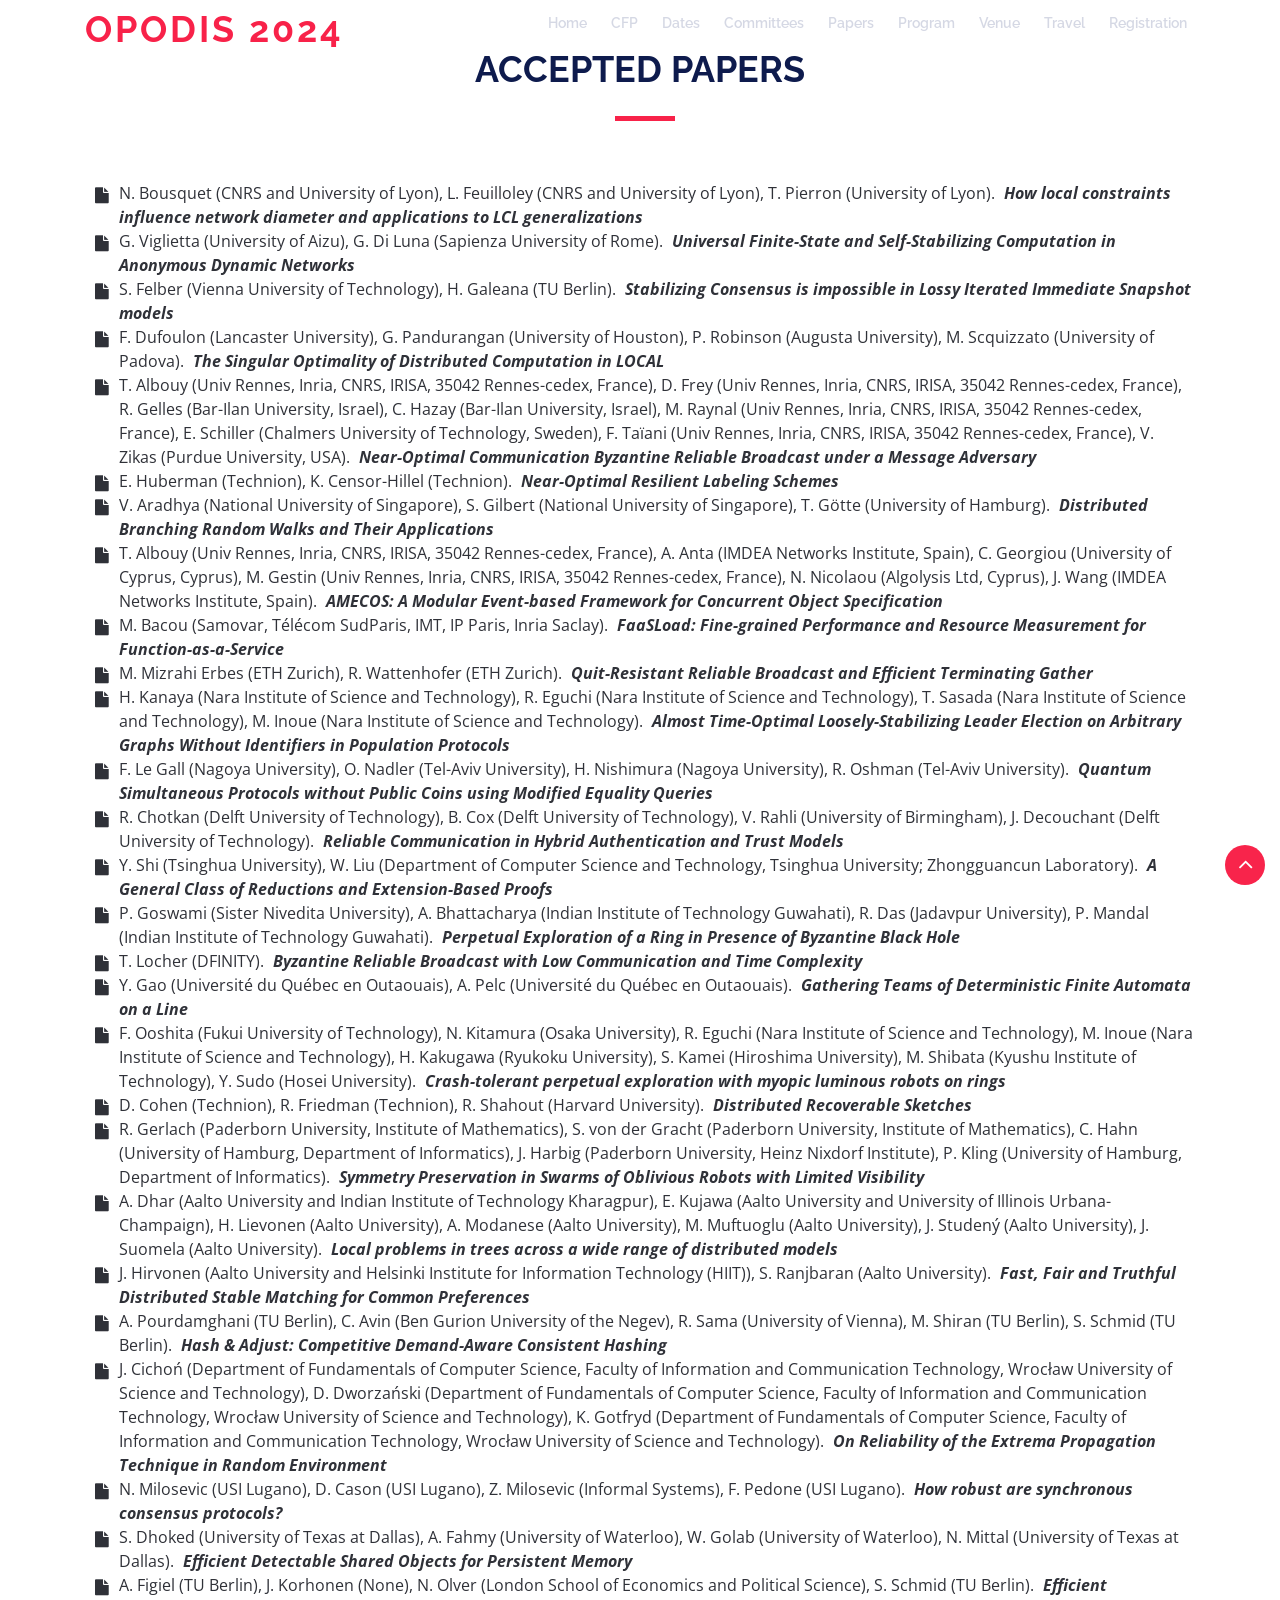
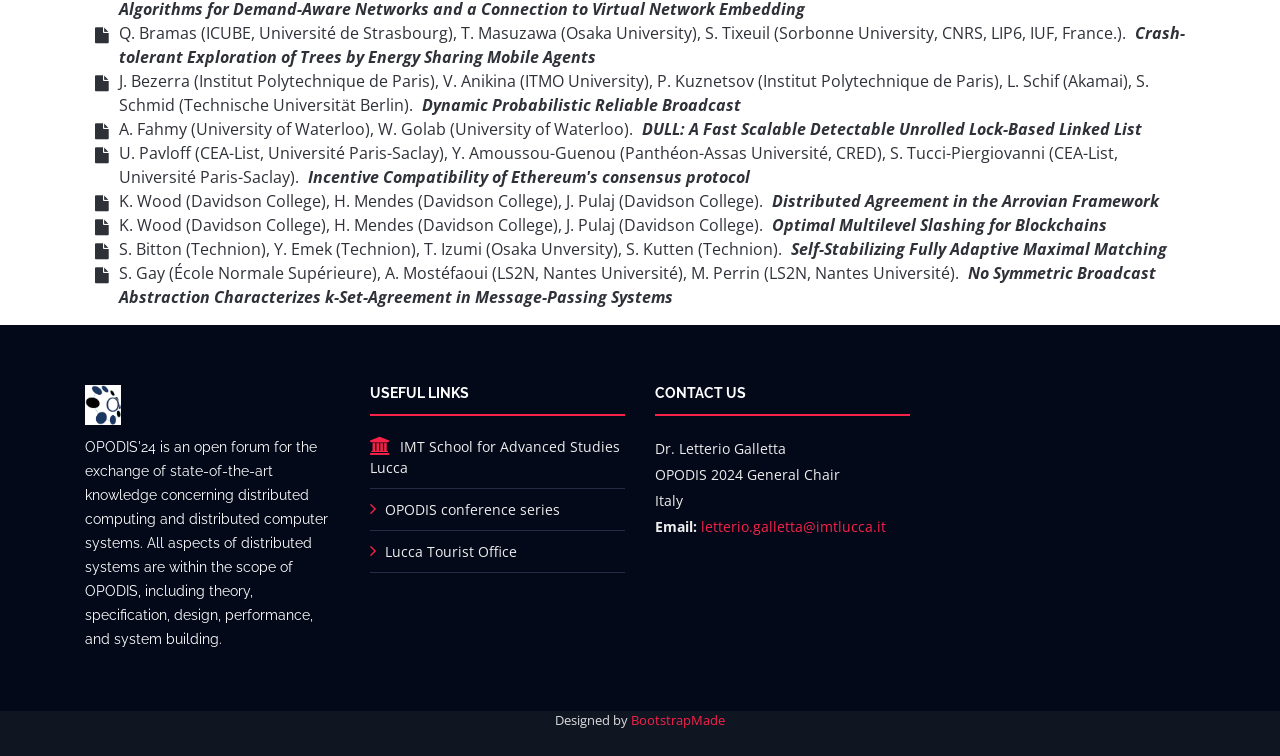
==== accepted-papers.html @ 90835ff7 "small fixes" ====
<!DOCTYPE html>
<html lang="en">

<head>
  <meta charset="utf-8">
  <title>OPODIS 24 - The 28th International Conference on Principles of Distributed Systems</title>
  <meta content="width=device-width, initial-scale=1.0" name="viewport">
  <meta content="" name="keywords">
  <meta content="" name="description">

  <!-- Favicons -->
  <link href="img/favicon.png" rel="icon">
  <link href="img/apple-touch-icon.png" rel="apple-touch-icon">

  <!-- Google Fonts -->
  <link href="https://fonts.googleapis.com/css?family=Open+Sans:300,300i,400,400i,700,700i|Raleway:300,400,500,700,800" rel="stylesheet">

  <!-- Bootstrap CSS File -->
  <link href="lib/bootstrap/css/bootstrap.min.css" rel="stylesheet">

  <!-- Libraries CSS Files -->
  <link href="lib/font-awesome/css/font-awesome.min.css" rel="stylesheet">
  <link href="lib/animate/animate.min.css" rel="stylesheet">
  <link href="lib/venobox/venobox.css" rel="stylesheet">
  <link href="lib/owlcarousel/assets/owl.carousel.min.css" rel="stylesheet">

  <!-- Main Stylesheet File -->
  <link href="css/style.css" rel="stylesheet">

  <!-- =======================================================
    Theme Name: TheEvent
    Theme URL: https://bootstrapmade.com/theevent-conference-event-bootstrap-template/
    Author: BootstrapMade.com
    License: https://bootstrapmade.com/license/
  ======================================================= -->
</head>

<body>


  <!--==========================
    Header
  ============================-->
  <header id="header">
    <div class="container">

      <div id="logo" class="pull-left">
        <!-- Uncomment below if you prefer to use a text logo -->
        <h1><a href="index.html"><span>OPODIS 2024</span></a></h1>
        <!--a href="#intro" class="scrollto"><img src="img/logo-opodis.png" alt="" title=""></a-->
      </div>

      <nav id="nav-menu-container">
        <ul class="nav-menu">
          <li><a href="index.html#intro">Home</a></li>
           <!--li><a href="index.html#about">About</a></li
          <li><a href="index.html#speakers">Keynotes</a></li>-->
          <li><a href="cfp.html">CFP</a></li>
          <li><a href="cfp.html#dates">Dates</a></li>
          <li><a href="index.html#committees">Committees</a></li>
          <li><a href="accepted-papers.html">Papers</a></li>
          <li><a href="index.html#schedule">Program</a></li>
          <li><a href="index.html#venue">Venue</a></li> 
          <li><a href="index.html#travel">Travel</a></li>
          <!-- <li><a href="index.html#hotels">Hotels</a></li> -->
          <li><a href="index.html#subscribe">Registration</a></li>
          <!--<li><a href="index.html#supporters">Sponsors</a></li>
          <li><a href="index.html#contact">Contact</a></li-->
        </ul>
      </nav><!-- #nav-menu-container -->
    </div>
  </header><!-- #header -->
  <br/>
  
  <!-- <main id="main" class="main-page"> -->

    <!--==========================
      Speaker Details Section
    ============================-->
    <!--==========================
      Accepted Papers Section (in to_reuse)
    ============================-->
    <section id="accepted">
      <div class="container">
        <div class="section-header">
          <br>
          <h2>Accepted Papers</h2>
  	  <!-- <p>All papers are <a href="https://www.dagstuhl.de/dagpub/opodis19/">openly accessible</a>.</p> -->
        </div>
	
        <ul class="fa-ul">
          <li><span class="fa-li"><i class="fa fa-file"></i></span>N. Bousquet (CNRS and University of Lyon), L. Feuilloley (CNRS and University of Lyon), T. Pierron (University of Lyon).
          <span class="title"><strong>How local constraints influence network diameter and applications to LCL generalizations</strong></span></li>
          <li><span class="fa-li"><i class="fa fa-file"></i></span>G. Viglietta (University of Aizu), G. Di Luna (Sapienza University of Rome).
          <span class="title"><strong>Universal Finite-State and Self-Stabilizing Computation in Anonymous Dynamic Networks</strong></span></li>
          <li><span class="fa-li"><i class="fa fa-file"></i></span>S. Felber (Vienna University of Technology), H. Galeana (TU Berlin).
          <span class="title"><strong>Stabilizing Consensus is impossible in Lossy Iterated Immediate Snapshot models</strong></span></li>
          <li><span class="fa-li"><i class="fa fa-file"></i></span>F. Dufoulon (Lancaster University), G. Pandurangan (University of Houston), P. Robinson (Augusta University), M. Scquizzato (University of Padova).
          <span class="title"><strong>The Singular Optimality of Distributed Computation in LOCAL</strong></span></li>
          <li><span class="fa-li"><i class="fa fa-file"></i></span>T. Albouy (Univ Rennes, Inria, CNRS, IRISA, 35042 Rennes-cedex, France), D. Frey (Univ Rennes, Inria, CNRS, IRISA, 35042 Rennes-cedex, France), R. Gelles (Bar-Ilan University, Israel), C. Hazay (Bar-Ilan University, Israel), M. Raynal (Univ Rennes, Inria, CNRS, IRISA, 35042 Rennes-cedex, France), E. Schiller (Chalmers University of Technology, Sweden), F. Taïani (Univ Rennes, Inria, CNRS, IRISA, 35042 Rennes-cedex, France), V. Zikas (Purdue University, USA).
          <span class="title"><strong>Near-Optimal Communication Byzantine Reliable Broadcast under a Message Adversary</strong></span></li>
          <li><span class="fa-li"><i class="fa fa-file"></i></span>E. Huberman (Technion), K. Censor-Hillel (Technion).
          <span class="title"><strong>Near-Optimal Resilient Labeling Schemes</strong></span></li>
          <li><span class="fa-li"><i class="fa fa-file"></i></span>V. Aradhya (National University of Singapore), S. Gilbert (National University of Singapore), T. Götte (University of Hamburg).
          <span class="title"><strong>Distributed Branching Random Walks and Their Applications</strong></span></li>
          <li><span class="fa-li"><i class="fa fa-file"></i></span>T. Albouy (Univ Rennes, Inria, CNRS, IRISA, 35042 Rennes-cedex, France), A. Anta (IMDEA Networks Institute, Spain), C. Georgiou (University of Cyprus, Cyprus), M. Gestin (Univ Rennes, Inria, CNRS, IRISA, 35042 Rennes-cedex, France), N. Nicolaou (Algolysis Ltd, Cyprus), J. Wang (IMDEA Networks Institute, Spain).
          <span class="title"><strong>AMECOS: A Modular Event-based Framework for Concurrent Object Specification</strong></span></li>
          <li><span class="fa-li"><i class="fa fa-file"></i></span>M. Bacou (Samovar, Télécom SudParis, IMT, IP Paris, Inria Saclay).
          <span class="title"><strong>FaaSLoad: Fine-grained Performance and Resource Measurement for Function-as-a-Service</strong></span></li>
          <li><span class="fa-li"><i class="fa fa-file"></i></span>M. Mizrahi Erbes (ETH Zurich), R. Wattenhofer (ETH Zurich).
          <span class="title"><strong>Quit-Resistant Reliable Broadcast and Efficient Terminating Gather</strong></span></li>
          <li><span class="fa-li"><i class="fa fa-file"></i></span>H. Kanaya (Nara Institute of Science and Technology), R. Eguchi (Nara Institute of Science and Technology), T. Sasada (Nara Institute of Science and Technology), M. Inoue (Nara Institute of Science and Technology).
          <span class="title"><strong>Almost Time-Optimal Loosely-Stabilizing Leader Election on Arbitrary Graphs Without Identifiers in Population Protocols</strong></span></li>
          <li><span class="fa-li"><i class="fa fa-file"></i></span>F. Le Gall (Nagoya University), O. Nadler (Tel-Aviv University), H. Nishimura (Nagoya University), R. Oshman (Tel-Aviv University).
          <span class="title"><strong>Quantum Simultaneous Protocols without Public Coins using Modified Equality Queries</strong></span></li>
          <li><span class="fa-li"><i class="fa fa-file"></i></span>R. Chotkan (Delft University of Technology), B. Cox (Delft University of Technology), V. Rahli (University of Birmingham), J. Decouchant (Delft University of Technology).
          <span class="title"><strong>Reliable Communication in Hybrid Authentication and Trust Models</strong></span></li>
          <li><span class="fa-li"><i class="fa fa-file"></i></span>Y. Shi (Tsinghua University), W. Liu (Department of Computer Science and Technology, Tsinghua University; Zhongguancun Laboratory).
          <span class="title"><strong>A General Class of Reductions and Extension-Based Proofs</strong></span></li>
          <li><span class="fa-li"><i class="fa fa-file"></i></span>P. Goswami (Sister Nivedita University), A. Bhattacharya (Indian Institute of Technology Guwahati), R. Das (Jadavpur University), P. Mandal (Indian Institute of Technology Guwahati).
          <span class="title"><strong>Perpetual Exploration of a Ring in Presence of Byzantine Black Hole</strong></span></li>
          <li><span class="fa-li"><i class="fa fa-file"></i></span>T. Locher (DFINITY).
          <span class="title"><strong>Byzantine Reliable Broadcast with Low Communication and Time Complexity</strong></span></li>
          <li><span class="fa-li"><i class="fa fa-file"></i></span>Y. Gao (Université du Québec en Outaouais), A. Pelc (Université du Québec en Outaouais).
          <span class="title"><strong>Gathering Teams of Deterministic Finite Automata on a Line</strong></span></li>
          <li><span class="fa-li"><i class="fa fa-file"></i></span>F. Ooshita (Fukui University of Technology), N. Kitamura (Osaka University), R. Eguchi (Nara Institute of Science and Technology), M. Inoue (Nara Institute of Science and Technology), H. Kakugawa (Ryukoku University), S. Kamei (Hiroshima University), M. Shibata (Kyushu Institute of Technology), Y. Sudo (Hosei University).
          <span class="title"><strong>Crash-tolerant perpetual exploration with myopic luminous robots on rings</strong></span></li>
          <li><span class="fa-li"><i class="fa fa-file"></i></span>D. Cohen (Technion), R. Friedman (Technion), R. Shahout (Harvard University).
          <span class="title"><strong>Distributed Recoverable Sketches</strong></span></li>
          <li><span class="fa-li"><i class="fa fa-file"></i></span>R. Gerlach (Paderborn University, Institute of Mathematics), S. von der Gracht (Paderborn University, Institute of Mathematics), C. Hahn (University of Hamburg, Department of Informatics), J. Harbig (Paderborn University, Heinz Nixdorf Institute), P. Kling (University of Hamburg, Department of Informatics).
          <span class="title"><strong>Symmetry Preservation in Swarms of Oblivious Robots with Limited Visibility</strong></span></li>
          <li><span class="fa-li"><i class="fa fa-file"></i></span>A. Dhar (Aalto University and Indian Institute of Technology Kharagpur), E. Kujawa (Aalto University and University of Illinois Urbana-Champaign), H. Lievonen (Aalto University), A. Modanese (Aalto University), M. Muftuoglu (Aalto University), J. Studený (Aalto University), J. Suomela (Aalto University).
          <span class="title"><strong>Local problems in trees across a wide range of distributed models</strong></span></li>
          <li><span class="fa-li"><i class="fa fa-file"></i></span>J. Hirvonen (Aalto University and Helsinki Institute for Information Technology (HIIT)), S. Ranjbaran (Aalto University).
          <span class="title"><strong>Fast, Fair and Truthful Distributed Stable Matching for Common Preferences</strong></span></li>
          <li><span class="fa-li"><i class="fa fa-file"></i></span>A. Pourdamghani (TU Berlin), C. Avin (Ben Gurion University of the Negev), R. Sama (University of Vienna), M. Shiran (TU Berlin), S. Schmid (TU Berlin).
          <span class="title"><strong>Hash & Adjust: Competitive Demand-Aware Consistent Hashing</strong></span></li>
          <li><span class="fa-li"><i class="fa fa-file"></i></span>J. Cichoń (Department of Fundamentals of Computer Science, Faculty of Information and Communication Technology, Wrocław University of Science and Technology), D. Dworzański (Department of Fundamentals of Computer Science, Faculty of Information and Communication Technology, Wrocław University of Science and Technology), K. Gotfryd (Department of Fundamentals of Computer Science, Faculty of Information and Communication Technology, Wrocław University of Science and Technology).
          <span class="title"><strong>On Reliability of the Extrema Propagation Technique in Random Environment</strong></span></li>
          <li><span class="fa-li"><i class="fa fa-file"></i></span>N. Milosevic (USI Lugano), D. Cason (USI Lugano), Z. Milosevic (Informal Systems), F. Pedone (USI Lugano).
          <span class="title"><strong>How robust are synchronous consensus protocols?</strong></span></li>
          <li><span class="fa-li"><i class="fa fa-file"></i></span>S. Dhoked (University of Texas at Dallas), A. Fahmy (University of Waterloo), W. Golab (University of Waterloo), N. Mittal (University of Texas at Dallas).
          <span class="title"><strong>Efficient Detectable Shared Objects for Persistent Memory</strong></span></li>
          <li><span class="fa-li"><i class="fa fa-file"></i></span>A. Figiel (TU Berlin), J. Korhonen (None), N. Olver (London School of Economics and Political Science), S. Schmid (TU Berlin).
          <span class="title"><strong>Efficient Algorithms for Demand-Aware Networks and a Connection to Virtual Network Embedding</strong></span></li>
          <li><span class="fa-li"><i class="fa fa-file"></i></span>Q. Bramas (ICUBE, Université de Strasbourg), T. Masuzawa (Osaka University), S. Tixeuil (Sorbonne University, CNRS, LIP6, IUF, France.).
          <span class="title"><strong>Crash-tolerant Exploration of Trees by Energy Sharing Mobile Agents</strong></span></li>
          <li><span class="fa-li"><i class="fa fa-file"></i></span>J. Bezerra (Institut Polytechnique de Paris), V. Anikina (ITMO University), P. Kuznetsov (Institut Polytechnique de Paris), L. Schif (Akamai), S. Schmid (Technische Universität Berlin).
          <span class="title"><strong>Dynamic Probabilistic Reliable Broadcast</strong></span></li>
          <li><span class="fa-li"><i class="fa fa-file"></i></span>A. Fahmy (University of Waterloo), W. Golab (University of Waterloo).
          <span class="title"><strong>DULL: A Fast Scalable Detectable Unrolled Lock-Based Linked List</strong></span></li>
          <li><span class="fa-li"><i class="fa fa-file"></i></span>U. Pavloff (CEA-List, Université Paris-Saclay), Y. Amoussou-Guenou (Panthéon-Assas Université, CRED), S. Tucci-Piergiovanni (CEA-List, Université Paris-Saclay).
          <span class="title"><strong>Incentive Compatibility of Ethereum's consensus protocol</strong></span></li>
          <li><span class="fa-li"><i class="fa fa-file"></i></span>K. Wood (Davidson College), H. Mendes (Davidson College), J. Pulaj (Davidson College).
          <span class="title"><strong>Distributed Agreement in the Arrovian Framework</strong></span></li>
          <li><span class="fa-li"><i class="fa fa-file"></i></span>K. Wood (Davidson College), H. Mendes (Davidson College), J. Pulaj (Davidson College).
          <span class="title"><strong>Optimal Multilevel Slashing for Blockchains</strong></span></li>
          <li><span class="fa-li"><i class="fa fa-file"></i></span>S. Bitton (Technion), Y. Emek (Technion), T. Izumi (Osaka Unversity), S. Kutten (Technion).
          <span class="title"><strong>Self-Stabilizing Fully Adaptive Maximal Matching</strong></span></li>
          <li><span class="fa-li"><i class="fa fa-file"></i></span>S. Gay (École Normale Supérieure), A. Mostéfaoui (LS2N, Nantes Université), M. Perrin (LS2N, Nantes Université).
          <span class="title"><strong>No Symmetric Broadcast Abstraction Characterizes k-Set-Agreement in Message-Passing Systems</strong></span></li>
        </ul>
      </div>
    </section>

  </main>


  <!--==========================
    Footer
  ============================-->
  <footer id="footer">
    <div class="footer-top">
      <div class="container">
        <div class="row">

          <div class="col-lg-3 col-md-6 footer-info">
            <img src="img/logo-opodis.png" alt="OPODIS'24">
            <p>OPODIS'24 is an open forum for the exchange of state-of-the-art knowledge concerning distributed computing and distributed computer systems. All aspects of distributed systems are within the scope of OPODIS, including theory, specification, design, performance, and system building.</p>
          </div>

          <!--div class="col-lg-3 col-md-6 footer-links">
            <h4>Useful Links</h4>
            <ul>
              <li><i class="fa fa-angle-right"></i> <a href="#">Home</a></li>
              <li><i class="fa fa-angle-right"></i> <a href="#">About us</a></li>
              <li><i class="fa fa-angle-right"></i> <a href="#">Services</a></li>
              <li><i class="fa fa-angle-right"></i> <a href="#">Terms of service</a></li>
              <li><i class="fa fa-angle-right"></i> <a href="#">Privacy policy</a></li>
            </ul>
          </div-->

          <div class="col-lg-3 col-md-6 footer-links">
            <h4>Useful Links</h4>
            <ul>
              <li><i class="fa fa-university"></i> <a href="https://www.imtlucca.it/en">IMT School for Advanced Studies Lucca</a></li>
              <li><i class="fa fa-angle-right"></i> <a href="https://www.opodis.net">OPODIS conference series</a></li>
              <li><i class="fa fa-angle-right"></i> <a href="https://www.turismo.lucca.it/en">Lucca Tourist Office</a></li>
              <!--li><i class="fa fa-angle-right"></i> <a href="#">Terms of service</a></li-->
              <!--li><i class="fa fa-angle-right"></i> <a href="#">Privacy policy</a></li-->
            </ul>
          </div>

          <div class="col-lg-3 col-md-6 footer-contact">
            <h4>Contact Us</h4>
            <p>
              Dr. Letterio Galletta<br>
              OPODIS 2024 General Chair<br>
              Italy<br>
              <strong>Email:</strong> <a href="mailto:letterio.galletta@imtlucca.it">letterio.galletta@imtlucca.it</a><br>
            </p>
            <!--
            <div class="social-links">
              <a href="#" class="twitter"><i class="fa fa-twitter"></i></a>
              <a href="#" class="facebook"><i class="fa fa-facebook"></i></a>
              <a href="#" class="instagram"><i class="fa fa-instagram"></i></a>
              <a href="#" class="google-plus"><i class="fa fa-google-plus"></i></a>
              <a href="#" class="linkedin"><i class="fa fa-linkedin"></i></a>
            </div>
            -->
          </div>

        </div>
      </div>
    </div>

    <div class="container">
      <!--div class="copyright">
        &copy; Copyright <strong>TheEvent</strong>. All Rights Reserved
      </div-->
      <div class="credits">
        <!--
          All the links in the footer should remain intact.
          You can delete the links only if you purchased the pro version.
          Licensing information: https://bootstrapmade.com/license/
          Purchase the pro version with working PHP/AJAX contact form: https://bootstrapmade.com/buy/?theme=TheEvent
        -->
        Designed by <a href="https://bootstrapmade.com/">BootstrapMade</a>
      </div>
    </div>
  </footer><!-- #footer -->

  <a href="#" class="back-to-top"><i class="fa fa-angle-up"></i></a>

  <!-- JavaScript Libraries -->
  <script src="lib/jquery/jquery.min.js"></script>
  <script src="lib/jquery/jquery-migrate.min.js"></script>
  <script src="lib/bootstrap/js/bootstrap.bundle.min.js"></script>
  <script src="lib/easing/easing.min.js"></script>
  <script src="lib/superfish/hoverIntent.js"></script>
  <script src="lib/superfish/superfish.min.js"></script>
  <script src="lib/wow/wow.min.js"></script>
  <script src="lib/venobox/venobox.min.js"></script>
  <script src="lib/owlcarousel/owl.carousel.min.js"></script>

  <!-- Contact Form JavaScript File -->
  <script src="contactform/contactform.js"></script>

  <!-- Template Main Javascript File -->
  <script src="js/main.js"></script>
</body>

</html>
---- css/style.css ----
/*
  Theme Name: TheEvent
  Theme URL: https://bootstrapmade.com/theevent-conference-event-bootstrap-template/
  Author: BootstrapMade.com
  License: https://bootstrapmade.com/license/
*/

/*--------------------------------------------------------------
# General
--------------------------------------------------------------*/

body {
  background: #fff;
  color: #2f3138;
  font-family: "Open Sans", sans-serif;
}

a {
  color: #f82249;
  transition: 0.5s;
}

a:hover,
a:active,
a:focus {
  color: #f8234a;
  outline: none;
  text-decoration: none;
}

p {
  padding: 0;
  margin: 0 0 30px 0;
}

h1,
h2,
h3,
h4,
h5,
h6 {
  font-family: "Raleway", sans-serif;
  font-weight: 400;
  margin: 0 0 20px 0;
  padding: 0;
  color: #0e1b4d;
}

.main-page {
  margin-top: 70px;
}

.wow {
  visibility: hidden;
}

/* Prelaoder */

#preloader {
  position: fixed;
  left: 0;
  top: 0;
  z-index: 999;
  width: 100%;
  height: 100%;
  overflow: visible;
  background: #fff url("../img/preloader.svg") no-repeat center center;
}

/* Back to top button */

.back-to-top {
  position: fixed;
  display: none;
  background: #f82249;
  color: #fff;
  width: 40px;
  height: 40px;
  text-align: center;
  border-radius: 50px;
  right: 15px;
  bottom: 15px;
  transition: background 0.5s ease-in-out;
}

.back-to-top i {
  font-size: 24px;
  padding-top: 6px;
}

.back-to-top:focus {
  background: #e0072f;
  color: #fff;
  outline: none;
}

.back-to-top:hover {
  background: #e0072f;
  color: #fff;
}

/* Sections Header
--------------------------------*/

.section-header {
  margin-bottom: 60px;
  position: relative;
  padding-bottom: 20px;
}

.section-header::before {
  content: '';
  position: absolute;
  display: block;
  width: 60px;
  height: 5px;
  background: #f82249;
  bottom: 0;
  left: calc(50% - 25px);
}
.firstRedLine {
  margin-bottom: 9px;

}

.section-header h2 {
  font-size: 36px;
  text-transform: uppercase;
  text-align: center;
  font-weight: 700;
  margin-bottom: 10px;
}

.section-header p {
  text-align: center;
  padding: 0;
  margin: 0;
  font-size: 18px;
  font-weight: 500;
  color: #9195a2;
}

.section-with-bg {
  background-color: #f6f7fd;
}

/*--------------------------------------------------------------
# Header
--------------------------------------------------------------*/

#header {
  height: 90px;
  padding: 5px 0;
  position: fixed;
  left: 0;
  top: 0;
  right: 0;
  transition: all 0.5s;
  z-index: 997;
}

#header.header-scrolled,
#header.header-fixed {
  background: rgba(6, 12, 34, 0.98);
  height: 70px;
  padding: 10px 0;
  transition: all 0.5s;
}

#header #logo h1 {
  font-size: 36px;
  margin: 0;
  padding: 6px 0;
  line-height: 1;
  font-family: "Raleway", sans-serif;
  font-weight: 700;
  letter-spacing: 3px;
  text-transform: uppercase;
}

#header #logo h1 span {
  color: #f82249;
}

#header #logo h1 a,
#header #logo h1 a:hover {
  color: #fff;
}

#header #logo img {
  padding: 0;
  margin: 0;
  max-height: 20px;
}

/*--------------------------------------------------------------
# Navigation Menu
--------------------------------------------------------------*/

/* Nav Menu Essentials */

.nav-menu,
.nav-menu * {
  margin: 0;
  padding: 0;
  list-style: none;
}

.nav-menu ul {
  position: absolute;
  display: none;
  top: 100%;
  left: 0;
  z-index: 99;
}

.nav-menu li {
  position: relative;
  white-space: nowrap;
}

.nav-menu > li {
  float: left;
}

.nav-menu li:hover > ul,
.nav-menu li.sfHover > ul {
  display: block;
}

.nav-menu ul ul {
  top: 0;
  left: 100%;
}

.nav-menu ul li {
  min-width: 180px;
}

/* Nav Menu Arrows */

.sf-arrows .sf-with-ul {
  padding-right: 30px;
}

.sf-arrows .sf-with-ul:after {
  content: "\f107";
  position: absolute;
  right: 15px;
  font-family: FontAwesome;
  font-style: normal;
  font-weight: normal;
}

.sf-arrows ul .sf-with-ul:after {
  content: "\f105";
}

/* Nav Meu Container */

#nav-menu-container {
  float: right;
  margin: 0;
}

/* Nav Meu Styling */

.nav-menu a {
  padding: 8px;
  text-decoration: none;
  display: inline-block;
  color: rgba(202, 206, 221, 0.8);
  font-family: "Raleway", sans-serif;
  font-weight: 600;
  font-size: 14px;
  outline: none;
}

.nav-menu .menu-active a,
.nav-menu a:hover {
  color: #fff;
}

.nav-menu > li {
  margin-left: 8px;
}

.nav-menu > li > a:before {
  content: "";
  position: absolute;
  width: 0;
  height: 2px;
  bottom: 0;
  left: 0;
  background-color: #f82249;
  visibility: hidden;
  transition: all 0.3s ease-in-out 0s;
}

.nav-menu a:hover:before,
.nav-menu li:hover > a:before,
.nav-menu .menu-active > a:before {
  visibility: visible;
  width: 100%;
}

.nav-menu li.buy-tickets a {
  color: #fff;
  background: #f82249;
  padding: 7px 22px;
  border-radius: 50px;
  border: 2px solid #f82249;
  transition: all ease-in-out 0.3s;
  font-weight: 500;
  margin-left: 8px;
  margin-top: 2px;
  line-height: 1;
  font-size: 13px;
}

.nav-menu li.buy-tickets a:hover {
  background: none;
}

.nav-menu li.buy-tickets:hover a:before,
.nav-menu li.buy-tickets.menu-active a:before {
  visibility: hidden;
}

.nav-menu ul {
  margin: 4px 0 0 0;
  padding: 10px;
  box-shadow: 0px 0px 30px rgba(127, 137, 161, 0.25);
  background: #fff;
  border-radius: 3px;
}

.nav-menu ul li {
  transition: 0.3s;
}

.nav-menu ul li a {
  padding: 10px;
  color: #060c22;
  transition: 0.3s;
  display: block;
  font-size: 13px;
  text-transform: none;
  border-radius: 3px;
}

.nav-menu ul li:hover > a {
  background: #f82249;
  color: #fff;
}

.nav-menu ul ul {
  margin: 0;
}

/* Mobile Nav Toggle */

#mobile-nav-toggle {
  position: fixed;
  right: 0;
  top: 0;
  z-index: 999;
  margin: 15px 15px 0 0;
  border: 0;
  background: none;
  font-size: 24px;
  display: none;
  transition: all 0.4s;
  outline: none;
  cursor: pointer;
}

#mobile-nav-toggle i {
  color: #fff;
}

/* Mobile Nav Styling */

#mobile-nav {
  position: fixed;
  top: 0;
  padding-top: 18px;
  bottom: 0;
  z-index: 998;
  background: rgba(6, 12, 34, 0.9);
  left: -260px;
  width: 260px;
  overflow-y: auto;
  transition: 0.4s;
}

#mobile-nav ul {
  padding: 0;
  margin: 0;
  list-style: none;
}

#mobile-nav ul li {
  position: relative;
}

#mobile-nav ul li a {
  color: #fff;
  font-size: 17px;
  overflow: hidden;
  padding: 10px 22px 10px 15px;
  position: relative;
  text-decoration: none;
  width: 100%;
  display: block;
  outline: none;
}

#mobile-nav ul li a:hover {
  color: #f82249;
}

#mobile-nav ul li li {
  padding-left: 30px;
}

#mobile-nav ul .menu-has-children i {
  position: absolute;
  right: 0;
  z-index: 99;
  padding: 15px;
  cursor: pointer;
  color: #fff;
}

#mobile-nav ul .menu-has-children i.fa-chevron-up {
  color: #f82249;
}

#mobile-nav ul .menu-item-active {
  color: #f82249;
}

#mobile-body-overly {
  width: 100%;
  height: 100%;
  z-index: 997;
  top: 0;
  left: 0;
  position: fixed;
  background: rgba(6, 12, 34, 0.8);
  display: none;
}

/* Mobile Nav body classes */

body.mobile-nav-active {
  overflow: hidden;
}

body.mobile-nav-active #mobile-nav {
  left: 0;
}

body.mobile-nav-active #mobile-nav-toggle {
  color: #fff;
}

/*--------------------------------------------------------------
# Intro Section
--------------------------------------------------------------*/

#intro {
  width: 100%;
  height: 100vh;
  background: url(../img/subscribe-bg.jpg) top center;
  background-size: cover;
  overflow: hidden;
  position: relative;
}

#intro:before {
  content: "";
  background: rgba(6, 12, 34, 0.8);
  position: absolute;
  bottom: 0;
  top: 0;
  left: 0;
  right: 0;
}

#intro .intro-container {
  position: absolute;
  bottom: 0;
  left: 0;
  top: 90px;
  right: 0;
  display: -webkit-box;
  display: -ms-flexbox;
  display: flex;
  -webkit-box-pack: center;
  -ms-flex-pack: center;
  justify-content: center;
  -webkit-box-align: center;
  -ms-flex-align: center;
  align-items: center;
  -webkit-box-orient: vertical;
  -webkit-box-direction: normal;
  -ms-flex-direction: column;
  flex-direction: column;
  text-align: center;
  padding: 0 15px;
}

#intro h1 {
  color: #fff;
  font-family: "Raleway", sans-serif;
  font-size: 56px;
  font-weight: 600;
  text-transform: uppercase;
}

#intro h1 span {
  color: #f82249;
}

#intro p {
  color: #ebebeb;
  font-weight: 700;
  font-size: 20px;
}

#intro .play-btn {
  width: 94px;
  height: 94px;
  background: radial-gradient(#f82249 50%, rgba(101, 111, 150, 0.15) 52%);
  border-radius: 50%;
  display: block;
  position: relative;
  overflow: hidden;
}

#intro .play-btn::after {
  content: '';
  position: absolute;
  left: 50%;
  top: 50%;
  -webkit-transform: translateX(-40%) translateY(-50%);
  transform: translateX(-40%) translateY(-50%);
  width: 0;
  height: 0;
  border-top: 10px solid transparent;
  border-bottom: 10px solid transparent;
  border-left: 15px solid #fff;
  z-index: 100;
  transition: all 400ms cubic-bezier(0.55, 0.055, 0.675, 0.19);
}

#intro .play-btn:before {
  content: '';
  position: absolute;
  width: 120px;
  height: 120px;
  -webkit-animation-delay: 0s;
  animation-delay: 0s;
  -webkit-animation: pulsate-btn 2s;
  animation: pulsate-btn 2s;
  -webkit-animation-direction: forwards;
  animation-direction: forwards;
  -webkit-animation-iteration-count: infinite;
  animation-iteration-count: infinite;
  -webkit-animation-timing-function: steps;
  animation-timing-function: steps;
  opacity: 1;
  border-radius: 50%;
  border: 2px solid rgba(163, 163, 163, 0.4);
  top: -15%;
  left: -15%;
  background: rgba(198, 16, 0, 0);
}

#intro .play-btn:hover::after {
  border-left: 15px solid #f82249;
  -webkit-transform: scale(20);
  transform: scale(20);
}

#intro .play-btn:hover::before {
  content: '';
  position: absolute;
  left: 50%;
  top: 50%;
  -webkit-transform: translateX(-40%) translateY(-50%);
  transform: translateX(-40%) translateY(-50%);
  width: 0;
  height: 0;
  border: none;
  border-top: 10px solid transparent;
  border-bottom: 10px solid transparent;
  border-left: 15px solid #fff;
  z-index: 200;
  -webkit-animation: none;
  animation: none;
  border-radius: 0;
}

#intro .about-btn {
  font-family: "Raleway", sans-serif;
  font-weight: 500;
  font-size: 14px;
  letter-spacing: 1px;
  display: inline-block;
  padding: 12px 32px;
  border-radius: 50px;
  transition: 0.5s;
  line-height: 1;
  margin: 10px;
  color: #fff;
  -webkit-animation-delay: 0.8s;
  animation-delay: 0.8s;
  border: 2px solid #f82249;
}

#intro .about-btn:hover {
  background: #f82249;
  color: #fff;
}

@-webkit-keyframes pulsate-btn {
  0% {
    -webkit-transform: scale(0.6, 0.6);
    transform: scale(0.6, 0.6);
    opacity: 1;
  }

  100% {
    -webkit-transform: scale(1, 1);
    transform: scale(1, 1);
    opacity: 0;
  }
}

@keyframes pulsate-btn {
  0% {
    -webkit-transform: scale(0.6, 0.6);
    transform: scale(0.6, 0.6);
    opacity: 1;
  }

  100% {
    -webkit-transform: scale(1, 1);
    transform: scale(1, 1);
    opacity: 0;
  }
}

/*--------------------------------------------------------------
# About Section
--------------------------------------------------------------*/

#about {
  background: url("../img/about-bg.jpg");
  background-size: cover;
  overflow: hidden;
  position: relative;
  color: #fff;
  padding: 60px 0 40px 0;
}

#about:before {
  content: "";
  background: rgba(13, 20, 41, 0.8);
  position: absolute;
  bottom: 0;
  top: 0;
  left: 0;
  right: 0;
}

#about h2 {
  font-size: 36px;
  font-weight: bold;
  margin-bottom: 10px;
  color: #fff;
}

#about h3 {
  font-size: 18px;
  font-weight: bold;
  text-transform: uppercase;
  margin-bottom: 10px;
  color: #fff;
}

#about p {
  font-size: 14px;
  margin-bottom: 20px;
  color: #fff;
}

/*--------------------------------------------------------------
# Speakers Section
--------------------------------------------------------------*/

#speakers {
  padding: 60px 0 30px 0;
}

#speakers .speaker {
  position: relative;
  overflow: hidden;
  margin-bottom: 30px;
}

#speakers .speaker .details {
  background: rgba(6, 12, 34, 0.76);
  position: absolute;
  left: 0;
  bottom: -30px;
  right: 0;
  text-align: center;
  padding-top: 10px;
  transition: all 300ms cubic-bezier(0.645, 0.045, 0.355, 1);
}

#speakers .speaker .details h3 {
  color: #fff;
  font-size: 22px;
  font-weight: 600;
  margin-bottom: 5px;
}

#speakers .speaker .details p {
  color: #fff;
  font-size: 15px;
  margin-bottom: 10px;
  font-style: italic;
}

#speakers .speaker .details .social {
  height: 30px;
}

#speakers .speaker .details a {
  color: #fff;
}

#speakers .speaker .details a:hover {
  color: #f82249;
}

#speakers .speaker:hover .details {
  bottom: 0;
}

#speakers-details {
  padding: 60px 0;
}

#speakers-details .details h2 {
  color: #112363;
  font-size: 28px;
  font-weight: 700;
  margin-bottom: 10px;
}

#speakers-details .details .social {
  margin-bottom: 15px;
}

#speakers-details .details .social a {
  background: #e9edfb;
  color: #112363;
  line-height: 1;
  display: inline-block;
  text-align: center;
  border-radius: 50%;
  width: 36px;
  height: 36px;
  padding-top: 9px;
}

#speakers-details .details .social a:hover {
  background: #f82249;
  color: #fff;
}

#speakers-details .details .social a i {
  font-size: 18px;
}

#speakers-details .details p {
  color: #112363;
  font-size: 15px;
  margin-bottom: 10px;
}
.subtitleBioUniversity{
  text-align: center;
}

/*--------------------------------------------------------------
# Schedule Section
--------------------------------------------------------------*/

#schedule {
  padding: 60px 0 60px 0;
}

#schedule .nav-tabs {
  text-align: center;
  margin: auto;
  display: block;
  border-bottom: 0;
  margin-bottom: 30px;
}

#schedule .nav-tabs li {
  display: inline-block;
  margin-bottom: 0;
}

#schedule .nav-tabs a {
  border: none;
  border-radius: 50px;
  font-weight: 600;
  background-color: #0e1b4d;
  color: #fff;
  padding: 10px 100px;
}

#schedule .nav-tabs a.active {
  background-color: #f82249;
  color: #fff;
}

#schedule .sub-heading {
  text-align: center;
  font-size: 18px;
  font-style: italic;
  margin: 0 auto 30px auto;
}

#schedule .tab-pane {
  transition: ease-in-out .2s;
}

#schedule .schedule-item {
  border-bottom: 1px solid #cad4f6;
  padding-top: 15px;
  padding-bottom: 15px;
  transition: background-color ease-in-out 0.3s;
}

#schedule .schedule-item:hover {
  background-color: #fff;
}

#schedule .schedule-item time {
  padding-bottom: 5px;
  display: inline-block;
}

#schedule .schedule-item .speaker {
  width: 60px;
  height: 60px;
  overflow: hidden;
  border-radius: 50%;
  float: left;
  margin: 0 10px 10px 0;
}

#schedule .schedule-item .speaker img {
  height: 100%;
  -webkit-transform: translateX(-50%);
  transform: translateX(-50%);
  margin-left: 50%;
  transition: all ease-in-out 0.3s;
}

#schedule .schedule-item h4 {
  font-size: 18px;
  font-weight: 600;
  margin-bottom: 5px;
}

#schedule .schedule-item h4 span {
  font-style: italic;
  color: #19328e;
  font-weight: normal;
  font-size: 16px;
}

#schedule .schedule-item p {
  font-style: italic;
  color: #152b79;
  margin-bottom: 0;
}

/*--------------------------------------------------------------
# Venue Section
--------------------------------------------------------------*/

#venue {
  padding: 60px 0;
}

#venue .container-fluid {
  margin-bottom: 3px;
}

#venue .venue-map iframe {
  width: 100%;
  height: 100%;
  min-height: 300px;
}

#venue .venue-info {
  background: url("../img/venue-info-bg.jpg") top center no-repeat;
  background-size: cover;
  position: relative;
  padding-top: 60px;
  padding-bottom: 60px;
}

#venue .venue-info:before {
  content: "";
  background: rgba(13, 20, 41, 0.8);
  position: absolute;
  bottom: 0;
  top: 0;
  left: 0;
  right: 0;
}

#venue .venue-info h3 {
  font-size: 36px;
  font-weight: 700;
  color: #fff;
}

#venue .venue-info p {
  color: #fff;
  margin-bottom: 0;
}

#venue .venue-gallery-container {
  padding-right: 12px;
}

#venue .venue-gallery {
  overflow: hidden;
  border-right: 3px solid #fff;
  border-bottom: 3px solid #fff;
}

#venue .venue-gallery img {
  transition: all ease-in-out 0.4s;
}

#venue .venue-gallery:hover img {
  -webkit-transform: scale(1.1);
  transform: scale(1.1);
}

/*--------------------------------------------------------------
# Hotels Section
--------------------------------------------------------------*/

#hotels {
  padding: 60px 0;
}

#hotels .hotel {
  border: 1px solid #e0e5fa;
  background: #fff;
  margin-bottom: 30px;
}

#hotels .hotel:hover .hotel-img img {
  -webkit-transform: scale(1.1);
  transform: scale(1.1);
}

#hotels .hotel-img {
  overflow: hidden;
  margin-bottom: 15px;
}

#hotels .hotel-img img {
  transition: 0.3s ease-in-out;
}

#hotels h3 {
  font-weight: 600;
  font-size: 20px;
  margin-bottom: 5px;
  padding: 0 20px;
}

#hotels a {
  color: #152b79;
}

#hotels a:hover {
  color: #f82249;
}

#hotels .stars {
  padding: 0 20px;
  margin-bottom: 5px;
}

#hotels .stars i {
  color: #ffc31d;
}

#hotels p {
  padding: 0 20px;
  margin-bottom: 20px;
  color: #060c22;
  font-style: italic;
  font-size: 15px;
}

/*--------------------------------------------------------------
# Gallery Section
--------------------------------------------------------------*/

#gallery {
  padding: 60px;
  overflow: hidden;
}

#gallery .owl-nav,
#gallery .owl-dots {
  margin-top: 25px;
  text-align: center;
}

#gallery .owl-item {
  border-left: 2px solid #fff;
  border-right: 2px solid #fff;
}

#gallery .owl-dot {
  display: inline-block;
  margin: 0 5px;
  width: 12px;
  height: 12px;
  border-radius: 50%;
  background-color: #ddd;
}

#gallery .owl-dot.active {
  background-color: #f82249;
}

#gallery .gallery-carousel .owl-stage-outer {
  overflow: visible;
}

#gallery .gallery-carousel .center {
  border: 6px solid #f82249;
  margin: -10px;
  box-sizing: content-box;
  padding: 4px;
  background: #fff;
  z-index: 1;
}

/*--------------------------------------------------------------
# supporters Section
--------------------------------------------------------------*/

#supporters {
  padding: 60px 0;
}

#supporters .supporters-wrap {
  border-top: 1px solid #e0e5fa;
  border-left: 1px solid #e0e5fa;
  margin-bottom: 30px;
}

#supporters .supporter-logo {
  padding: 30px;
  display: -webkit-box;
  display: -ms-flexbox;
  display: flex;
  -webkit-box-pack: center;
  -ms-flex-pack: center;
  justify-content: center;
  -webkit-box-align: center;
  -ms-flex-align: center;
  align-items: center;
  border-right: 1px solid #e0e5fa;
  border-bottom: 1px solid #e0e5fa;
  overflow: hidden;
  background: rgba(255, 255, 255, 0.5);
  height: 160px;
}

#supporters .supporter-logo:hover img {
  -webkit-transform: scale(1.2);
  transform: scale(1.2);
}

#supporters img {
  transition: all 0.4s ease-in-out;
}

/*--------------------------------------------------------------
# F.A.Q Section
--------------------------------------------------------------*/

#faq {
  padding: 60px 0;
}

#faq #faq-list {
  padding: 0;
  list-style: none;
}

#faq #faq-list li {
  border-bottom: 1px solid #ddd;
}

#faq #faq-list a {
  padding: 18px 0;
  display: block;
  position: relative;
  font-family: "Raleway", sans-serif;
  font-size: 16px;
  line-height: 24px;
  font-weight: 600;
  padding-right: 20px;
}

#faq #faq-list i {
  font-size: 24px;
  position: absolute;
  right: 0;
  top: 16px;
}

#faq #faq-list p {
  margin-bottom: 20px;
}

#faq #faq-list a.collapse {
  color: #f82249;
}

#faq #faq-list a.collapsed {
  color: #000;
}

#faq #faq-list a.collapsed i::before {
  content: "\f055" !important;
}

/*--------------------------------------------------------------
# Subscribe Section
--------------------------------------------------------------*/

#subscribe {
  padding: 60px;
  background: url(../img/subscribe-bg.jpg) center center no-repeat;
  background-size: cover;
  overflow: hidden;
  position: relative;
}

#subscribe:before {
  content: "";
  background: rgba(6, 12, 34, 0.6);
  position: absolute;
  bottom: 0;
  top: 0;
  left: 0;
  right: 0;
}

#subscribe .section-header h2,
#subscribe p {
  color: #fff;
}

#subscribe input {
  background: #fff;
  color: #060c22;
  border: 0;
  outline: none;
  margin: 0;
  padding: 9px 20px;
  border-radius: 50px;
  font-size: 14px;
}

#subscribe button {
  border: 0;
  padding: 9px 25px;
  cursor: pointer;
  background: #f82249;
  color: #fff;
  transition: all 0.3s ease;
  outline: none;
  font-size: 14px;
  border-radius: 50px;
}

#subscribe button:hover {
  background: #e0072f;
}

/*--------------------------------------------------------------
# Buy Tickets Section
--------------------------------------------------------------*/

#buy-tickets {
  padding: 60px 0;
}

#buy-tickets .card {
  border: none;
  border-radius: 5px;
  transition: all  0.3s ease-in-out;
  box-shadow: 0 10px 25px 0 rgba(6, 12, 34, 0.1);
}

#buy-tickets .card:hover {
  box-shadow: 0 10px 35px 0 rgba(6, 12, 34, 0.2);
}

#buy-tickets .card hr {
  margin: 25px 0;
}

#buy-tickets .card .card-title {
  margin: 10px 0;
  font-size: 14px;
  letter-spacing: 1px;
  font-weight: bold;
}

#buy-tickets .card .card-price {
  font-size: 48px;
  margin: 0;
}

#buy-tickets .card ul li {
  margin-bottom: 20px;
}

#buy-tickets .card .text-muted {
  opacity: 0.7;
}

#buy-tickets .card .btn {
  font-size: 15px;
  border-radius: 50px;
  padding: 10px 40px;
  transition: all 0.2s;
  background-color: #f82249;
  border: 0;
  color: #fff;
}

#buy-tickets .card .btn:hover {
  background-color: #e0072f;
}

#buy-tickets #buy-ticket-modal input,
#buy-tickets #buy-ticket-modal select {
  border-radius: 0;
}

#buy-tickets #buy-ticket-modal .btn {
  font-size: 15px;
  border-radius: 50px;
  padding: 10px 40px;
  transition: all 0.2s;
  background-color: #f82249;
  border: 0;
  color: #fff;
}

#buy-tickets #buy-ticket-modal .btn:hover {
  background-color: #e0072f;
}

/*--------------------------------------------------------------
# Contact Section
--------------------------------------------------------------*/

#contact {
  padding: 60px 0;
}

#contact .contact-info {
  margin-bottom: 20px;
  text-align: center;
}

#contact .contact-info i {
  font-size: 48px;
  display: inline-block;
  margin-bottom: 10px;
  color: #f82249;
}

#contact .contact-info address,
#contact .contact-info p {
  margin-bottom: 0;
  color: #112363;
}

#contact .contact-info h3 {
  font-size: 18px;
  margin-bottom: 15px;
  font-weight: bold;
  text-transform: uppercase;
  color: #112363;
}

#contact .contact-info a {
  color: #4869df;
}

#contact .contact-info a:hover {
  color: #f82249;
}

#contact .contact-address,
#contact .contact-phone,
#contact .contact-email {
  margin-bottom: 20px;
}

#contact .form #sendmessage {
  color: #f82249;
  border: 1px solid #f82249;
  display: none;
  text-align: center;
  padding: 15px;
  font-weight: 600;
  margin-bottom: 15px;
}

#contact .form #errormessage {
  color: red;
  display: none;
  border: 1px solid red;
  text-align: center;
  padding: 15px;
  font-weight: 600;
  margin-bottom: 15px;
}

#contact .form #sendmessage.show,
#contact .form #errormessage.show,
#contact .form .show {
  display: block;
}

#contact .form .validation {
  color: red;
  display: none;
  margin: 0 0 20px;
  font-weight: 400;
  font-size: 13px;
}

#contact .form input,
#contact .form textarea {
  padding: 10px 14px;
  border-radius: 0;
  box-shadow: none;
  font-size: 15px;
}

#contact .form button[type="submit"] {
  background: #f82249;
  border: 0;
  padding: 10px 40px;
  color: #fff;
  transition: 0.4s;
  border-radius: 50px;
  cursor: pointer;
}

#contact .form button[type="submit"]:hover {
  background: #e0072f;
}

/*--------------------------------------------------------------
# Footer
--------------------------------------------------------------*/

#footer {
  background: #101522;
  padding: 0 0 25px 0;
  color: #eee;
  font-size: 14px;
}

#footer .footer-top {
  background: #040919;
  padding: 60px 0 30px 0;
}

#footer .footer-top .footer-info {
  margin-bottom: 30px;
}

#footer .footer-top .footer-info h3 {
  font-size: 26px;
  margin: 0 0 20px 0;
  padding: 2px 0 2px 0;
  line-height: 1;
  font-family: "Raleway", sans-serif;
  font-weight: 700;
  color: #fff;
}

#footer .footer-top .footer-info img {
  height: 40px;
  margin-bottom: 10px;
}

#footer .footer-top .footer-info p {
  font-size: 14px;
  line-height: 24px;
  margin-bottom: 0;
  font-family: "Raleway", sans-serif;
  color: #fff;
}

#footer .footer-top .social-links a {
  font-size: 18px;
  display: inline-block;
  background: #222636;
  color: #eee;
  line-height: 1;
  padding: 8px 0;
  margin-right: 4px;
  border-radius: 50%;
  text-align: center;
  width: 36px;
  height: 36px;
  transition: 0.3s;
}

#footer .footer-top .social-links a:hover {
  background: #f82249;
  color: #fff;
}

#footer .footer-top h4 {
  font-size: 14px;
  font-weight: bold;
  color: #fff;
  text-transform: uppercase;
  position: relative;
  padding-bottom: 12px;
  border-bottom: 2px solid #f82249;
}

#footer .footer-top .footer-links {
  margin-bottom: 30px;
}

#footer .footer-top .footer-links ul {
  list-style: none;
  padding: 0;
  margin: 0;
}

#footer .footer-top .footer-links ul i {
  padding-right: 5px;
  color: #f82249;
  font-size: 18px;
}

#footer .footer-top .footer-links ul li {
  border-bottom: 1px solid #262c44;
  padding: 10px 0;
}

#footer .footer-top .footer-links ul li:first-child {
  padding-top: 0;
}

#footer .footer-top .footer-links ul a {
  color: #eee;
}

#footer .footer-top .footer-links ul a:hover {
  color: #f82249;
}

#footer .footer-top .footer-contact {
  margin-bottom: 30px;
}

#footer .footer-top .footer-contact p {
  line-height: 26px;
}

#footer .footer-top .footer-newsletter {
  margin-bottom: 30px;
}

#footer .footer-top .footer-newsletter input[type="email"] {
  border: 0;
  padding: 6px 8px;
  width: 65%;
}

#footer .footer-top .footer-newsletter input[type="submit"] {
  background: #f82249;
  border: 0;
  width: 35%;
  padding: 6px 0;
  text-align: center;
  color: #fff;
  transition: 0.3s;
  cursor: pointer;
}

#footer .footer-top .footer-newsletter input[type="submit"]:hover {
  background: #e0072f;
}

#footer .copyright {
  text-align: center;
  padding-top: 30px;
}

#footer .credits {
  text-align: center;
  font-size: 13px;
  color: #ddd;
}


/*--------------------------------------------------------------
# Accepted Papers
--------------------------------------------------------------*/


#schedule-item .authors { 
  color: #fff;
  left: 0;
  top: 0;
  right:0;
  padding-right: 5px;
}
.title { 
  font-style: italic;
  padding-left: 5px;
}



/*--------------------------------------------------------------
# Responsive Media Queries
--------------------------------------------------------------*/

@media (min-width: 767px) {
  #subscribe input {
    min-width: 400px;
  }
}

@media (min-width: 768px) {
  #contact .contact-address,
  #contact .contact-phone,
  #contact .contact-email {
    padding: 20px 0;
  }

  #contact .contact-phone {
    border-left: 1px solid #ddd;
    border-right: 1px solid #ddd;
  }
}

@media (min-width: 991px) {
  #schedule .sub-heading {
    width: 75%;
  }
}

@media (min-width: 1024px) {
  #intro {
    background-attachment: fixed;
  }

  #about {
    background-attachment: fixed;
  }

  #subscribe {
    background-attachment: fixed;
  }
}

@media (max-width: 1199px) {
  #header .container {
    max-width: 100%;
  }

  .nav-menu a {
    padding: 8px 4px;
  }
}

@media (max-width: 991px) {
  #header {
    background: rgba(6, 12, 34, 0.98);
    height: 70px;
    padding: 15px 0;
    transition: all 0.5s;
  }

  #nav-menu-container {
    display: none;
  }

  #mobile-nav-toggle {
    display: inline;
  }

  #intro .intro-container {
    top: 70px;
  }

  #intro h1 {
    font-size: 34px;
  }

  #intro p {
    font-size: 16px;
  }

  #schedule .nav-tabs a {
    padding: 8px 60px;
  }
}

@media (max-width: 768px) {
  .back-to-top {
    bottom: 15px;
  }

  #faq #faq-list a {
    font-size: 18px;
  }

  #faq #faq-list i {
    top: 13px;
  }
}

@media (max-width: 767px) {
  #schedule .nav-tabs a {
    padding: 8px 50px;
  }
}

@media (max-width: 574px) {
  #venue .venue-info h3 {
    font-size: 24px;
  }
}

@media (max-width: 480px) {
  #schedule .nav-tabs a {
    padding: 8px 30px;
  }
}

@media (max-width: 460px) {
  #subscribe button {
    margin-top: 10px;
  }
}
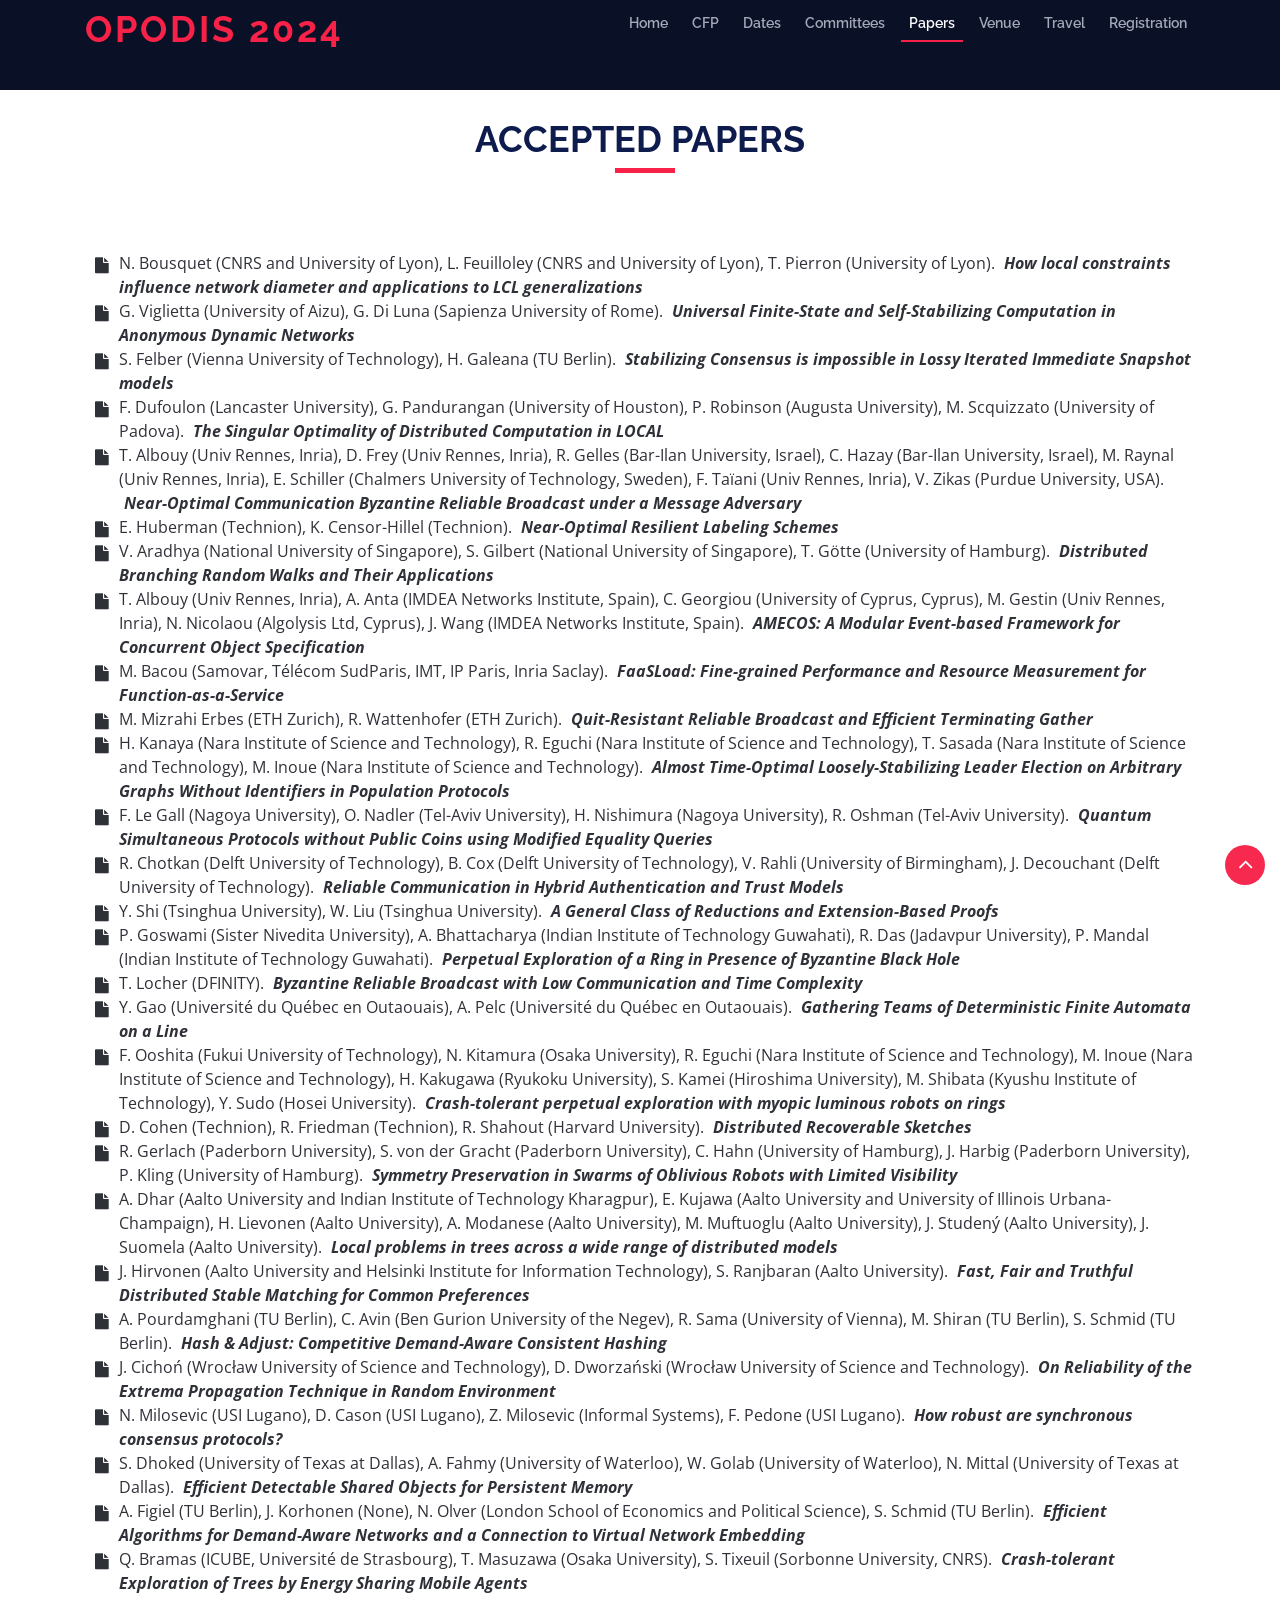
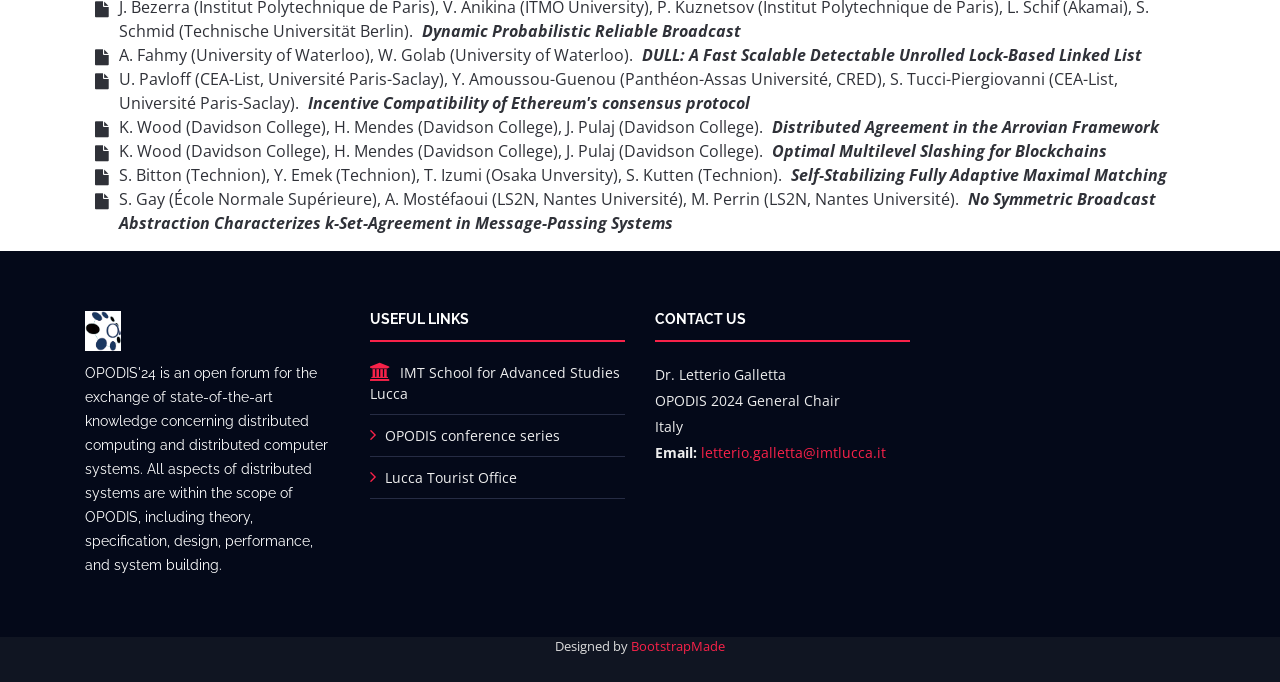
==== commit d5e7eb3b: "bug fixed" ====
--- a/accepted-papers.html
+++ b/accepted-papers.html
@@ -41,7 +41,7 @@
   <!--==========================
     Header
   ============================-->
-  <header id="header">
+  <header id="header" class="noTrasparentHeader">
     <div class="container">
 
       <div id="logo" class="pull-left">
@@ -58,8 +58,8 @@
           <li><a href="cfp.html">CFP</a></li>
           <li><a href="cfp.html#dates">Dates</a></li>
           <li><a href="index.html#committees">Committees</a></li>
-          <li><a href="accepted-papers.html">Papers</a></li>
-          <li><a href="index.html#schedule">Program</a></li>
+          <li class="menu-active"><a href="accepted-papers.html">Papers</a></li>
+          <!-- <li><a href="index.html#schedule">Program</a></li> -->
           <li><a href="index.html#venue">Venue</a></li> 
           <li><a href="index.html#travel">Travel</a></li>
           <!-- <li><a href="index.html#hotels">Hotels</a></li> -->
@@ -82,28 +82,28 @@
     ============================-->
     <section id="accepted">
       <div class="container">
-        <div class="section-header">
+        <div class="section-header acceptedPapersLineTitle">
           <br>
-          <h2>Accepted Papers</h2>
+          <h2 class="acceptedPapersMainTitle">Accepted Papers</h2>
   	  <!-- <p>All papers are <a href="https://www.dagstuhl.de/dagpub/opodis19/">openly accessible</a>.</p> -->
         </div>
 	
         <ul class="fa-ul">
           <li><span class="fa-li"><i class="fa fa-file"></i></span>N. Bousquet (CNRS and University of Lyon), L. Feuilloley (CNRS and University of Lyon), T. Pierron (University of Lyon).
-          <span class="title"><strong>How local constraints influence network diameter and applications to LCL generalizations</strong></span></li>
+            <span class="title"><strong>How local constraints influence network diameter and applications to LCL generalizations</strong></span></li>
           <li><span class="fa-li"><i class="fa fa-file"></i></span>G. Viglietta (University of Aizu), G. Di Luna (Sapienza University of Rome).
           <span class="title"><strong>Universal Finite-State and Self-Stabilizing Computation in Anonymous Dynamic Networks</strong></span></li>
           <li><span class="fa-li"><i class="fa fa-file"></i></span>S. Felber (Vienna University of Technology), H. Galeana (TU Berlin).
           <span class="title"><strong>Stabilizing Consensus is impossible in Lossy Iterated Immediate Snapshot models</strong></span></li>
           <li><span class="fa-li"><i class="fa fa-file"></i></span>F. Dufoulon (Lancaster University), G. Pandurangan (University of Houston), P. Robinson (Augusta University), M. Scquizzato (University of Padova).
           <span class="title"><strong>The Singular Optimality of Distributed Computation in LOCAL</strong></span></li>
-          <li><span class="fa-li"><i class="fa fa-file"></i></span>T. Albouy (Univ Rennes, Inria, CNRS, IRISA, 35042 Rennes-cedex, France), D. Frey (Univ Rennes, Inria, CNRS, IRISA, 35042 Rennes-cedex, France), R. Gelles (Bar-Ilan University, Israel), C. Hazay (Bar-Ilan University, Israel), M. Raynal (Univ Rennes, Inria, CNRS, IRISA, 35042 Rennes-cedex, France), E. Schiller (Chalmers University of Technology, Sweden), F. Taïani (Univ Rennes, Inria, CNRS, IRISA, 35042 Rennes-cedex, France), V. Zikas (Purdue University, USA).
+          <li><span class="fa-li"><i class="fa fa-file"></i></span>T. Albouy (Univ Rennes, Inria), D. Frey (Univ Rennes, Inria), R. Gelles (Bar-Ilan University, Israel), C. Hazay (Bar-Ilan University, Israel), M. Raynal (Univ Rennes, Inria), E. Schiller (Chalmers University of Technology, Sweden), F. Taïani (Univ Rennes, Inria), V. Zikas (Purdue University, USA).
           <span class="title"><strong>Near-Optimal Communication Byzantine Reliable Broadcast under a Message Adversary</strong></span></li>
           <li><span class="fa-li"><i class="fa fa-file"></i></span>E. Huberman (Technion), K. Censor-Hillel (Technion).
           <span class="title"><strong>Near-Optimal Resilient Labeling Schemes</strong></span></li>
           <li><span class="fa-li"><i class="fa fa-file"></i></span>V. Aradhya (National University of Singapore), S. Gilbert (National University of Singapore), T. Götte (University of Hamburg).
           <span class="title"><strong>Distributed Branching Random Walks and Their Applications</strong></span></li>
-          <li><span class="fa-li"><i class="fa fa-file"></i></span>T. Albouy (Univ Rennes, Inria, CNRS, IRISA, 35042 Rennes-cedex, France), A. Anta (IMDEA Networks Institute, Spain), C. Georgiou (University of Cyprus, Cyprus), M. Gestin (Univ Rennes, Inria, CNRS, IRISA, 35042 Rennes-cedex, France), N. Nicolaou (Algolysis Ltd, Cyprus), J. Wang (IMDEA Networks Institute, Spain).
+          <li><span class="fa-li"><i class="fa fa-file"></i></span>T. Albouy (Univ Rennes, Inria), A. Anta (IMDEA Networks Institute, Spain), C. Georgiou (University of Cyprus, Cyprus), M. Gestin (Univ Rennes, Inria), N. Nicolaou (Algolysis Ltd, Cyprus), J. Wang (IMDEA Networks Institute, Spain).
           <span class="title"><strong>AMECOS: A Modular Event-based Framework for Concurrent Object Specification</strong></span></li>
           <li><span class="fa-li"><i class="fa fa-file"></i></span>M. Bacou (Samovar, Télécom SudParis, IMT, IP Paris, Inria Saclay).
           <span class="title"><strong>FaaSLoad: Fine-grained Performance and Resource Measurement for Function-as-a-Service</strong></span></li>
@@ -115,7 +115,7 @@
           <span class="title"><strong>Quantum Simultaneous Protocols without Public Coins using Modified Equality Queries</strong></span></li>
           <li><span class="fa-li"><i class="fa fa-file"></i></span>R. Chotkan (Delft University of Technology), B. Cox (Delft University of Technology), V. Rahli (University of Birmingham), J. Decouchant (Delft University of Technology).
           <span class="title"><strong>Reliable Communication in Hybrid Authentication and Trust Models</strong></span></li>
-          <li><span class="fa-li"><i class="fa fa-file"></i></span>Y. Shi (Tsinghua University), W. Liu (Department of Computer Science and Technology, Tsinghua University; Zhongguancun Laboratory).
+          <li><span class="fa-li"><i class="fa fa-file"></i></span>Y. Shi (Tsinghua University), W. Liu (Tsinghua University).
           <span class="title"><strong>A General Class of Reductions and Extension-Based Proofs</strong></span></li>
           <li><span class="fa-li"><i class="fa fa-file"></i></span>P. Goswami (Sister Nivedita University), A. Bhattacharya (Indian Institute of Technology Guwahati), R. Das (Jadavpur University), P. Mandal (Indian Institute of Technology Guwahati).
           <span class="title"><strong>Perpetual Exploration of a Ring in Presence of Byzantine Black Hole</strong></span></li>
@@ -127,15 +127,15 @@
           <span class="title"><strong>Crash-tolerant perpetual exploration with myopic luminous robots on rings</strong></span></li>
           <li><span class="fa-li"><i class="fa fa-file"></i></span>D. Cohen (Technion), R. Friedman (Technion), R. Shahout (Harvard University).
           <span class="title"><strong>Distributed Recoverable Sketches</strong></span></li>
-          <li><span class="fa-li"><i class="fa fa-file"></i></span>R. Gerlach (Paderborn University, Institute of Mathematics), S. von der Gracht (Paderborn University, Institute of Mathematics), C. Hahn (University of Hamburg, Department of Informatics), J. Harbig (Paderborn University, Heinz Nixdorf Institute), P. Kling (University of Hamburg, Department of Informatics).
+          <li><span class="fa-li"><i class="fa fa-file"></i></span>R. Gerlach (Paderborn University), S. von der Gracht (Paderborn University), C. Hahn (University of Hamburg), J. Harbig (Paderborn University), P. Kling (University of Hamburg).
           <span class="title"><strong>Symmetry Preservation in Swarms of Oblivious Robots with Limited Visibility</strong></span></li>
           <li><span class="fa-li"><i class="fa fa-file"></i></span>A. Dhar (Aalto University and Indian Institute of Technology Kharagpur), E. Kujawa (Aalto University and University of Illinois Urbana-Champaign), H. Lievonen (Aalto University), A. Modanese (Aalto University), M. Muftuoglu (Aalto University), J. Studený (Aalto University), J. Suomela (Aalto University).
-          <span class="title"><strong>Local problems in trees across a wide range of distributed models</strong></span></li>
-          <li><span class="fa-li"><i class="fa fa-file"></i></span>J. Hirvonen (Aalto University and Helsinki Institute for Information Technology (HIIT)), S. Ranjbaran (Aalto University).
-          <span class="title"><strong>Fast, Fair and Truthful Distributed Stable Matching for Common Preferences</strong></span></li>
+            <span class="title"><strong>Local problems in trees across a wide range of distributed models</strong></span></li>
+            <li><span class="fa-li"><i class="fa fa-file"></i></span>J. Hirvonen (Aalto University and Helsinki Institute for Information Technology), S. Ranjbaran (Aalto University).
+              <span class="title"><strong>Fast, Fair and Truthful Distributed Stable Matching for Common Preferences</strong></span></li>
           <li><span class="fa-li"><i class="fa fa-file"></i></span>A. Pourdamghani (TU Berlin), C. Avin (Ben Gurion University of the Negev), R. Sama (University of Vienna), M. Shiran (TU Berlin), S. Schmid (TU Berlin).
           <span class="title"><strong>Hash & Adjust: Competitive Demand-Aware Consistent Hashing</strong></span></li>
-          <li><span class="fa-li"><i class="fa fa-file"></i></span>J. Cichoń (Department of Fundamentals of Computer Science, Faculty of Information and Communication Technology, Wrocław University of Science and Technology), D. Dworzański (Department of Fundamentals of Computer Science, Faculty of Information and Communication Technology, Wrocław University of Science and Technology), K. Gotfryd (Department of Fundamentals of Computer Science, Faculty of Information and Communication Technology, Wrocław University of Science and Technology).
+          <li><span class="fa-li"><i class="fa fa-file"></i></span>J. Cichoń (Wrocław University of Science and Technology), D. Dworzański (Wrocław University of Science and Technology).
           <span class="title"><strong>On Reliability of the Extrema Propagation Technique in Random Environment</strong></span></li>
           <li><span class="fa-li"><i class="fa fa-file"></i></span>N. Milosevic (USI Lugano), D. Cason (USI Lugano), Z. Milosevic (Informal Systems), F. Pedone (USI Lugano).
           <span class="title"><strong>How robust are synchronous consensus protocols?</strong></span></li>
@@ -143,8 +143,8 @@
           <span class="title"><strong>Efficient Detectable Shared Objects for Persistent Memory</strong></span></li>
           <li><span class="fa-li"><i class="fa fa-file"></i></span>A. Figiel (TU Berlin), J. Korhonen (None), N. Olver (London School of Economics and Political Science), S. Schmid (TU Berlin).
           <span class="title"><strong>Efficient Algorithms for Demand-Aware Networks and a Connection to Virtual Network Embedding</strong></span></li>
-          <li><span class="fa-li"><i class="fa fa-file"></i></span>Q. Bramas (ICUBE, Université de Strasbourg), T. Masuzawa (Osaka University), S. Tixeuil (Sorbonne University, CNRS, LIP6, IUF, France.).
-          <span class="title"><strong>Crash-tolerant Exploration of Trees by Energy Sharing Mobile Agents</strong></span></li>
+          <li><span class="fa-li"><i class="fa fa-file"></i></span>Q. Bramas (ICUBE, Université de Strasbourg), T. Masuzawa (Osaka University), S. Tixeuil (Sorbonne University, CNRS).
+            <span class="title"><strong>Crash-tolerant Exploration of Trees by Energy Sharing Mobile Agents</strong></span></li>
           <li><span class="fa-li"><i class="fa fa-file"></i></span>J. Bezerra (Institut Polytechnique de Paris), V. Anikina (ITMO University), P. Kuznetsov (Institut Polytechnique de Paris), L. Schif (Akamai), S. Schmid (Technische Universität Berlin).
           <span class="title"><strong>Dynamic Probabilistic Reliable Broadcast</strong></span></li>
           <li><span class="fa-li"><i class="fa fa-file"></i></span>A. Fahmy (University of Waterloo), W. Golab (University of Waterloo).
--- a/css/style.css
+++ b/css/style.css
@@ -192,6 +192,20 @@
   margin: 0;
   max-height: 20px;
 }
+
+.noTrasparentHeader{
+  background-color: rgba(6, 12, 34, 0.98);
+}
+
+.cfpMainTitle{
+  margin-top: 70px;
+}
+
+.cfpLineTitle::before{
+  margin-bottom: 18px;
+}
+
+
 
 /*--------------------------------------------------------------
 # Navigation Menu
@@ -1562,6 +1576,13 @@
   padding-left: 5px;
 }
 
+.acceptedPapersMainTitle{
+  margin-top: 70px;
+}
+
+.acceptedPapersLineTitle::before{
+  margin-bottom: 18px;
+}
 
 
 /*--------------------------------------------------------------
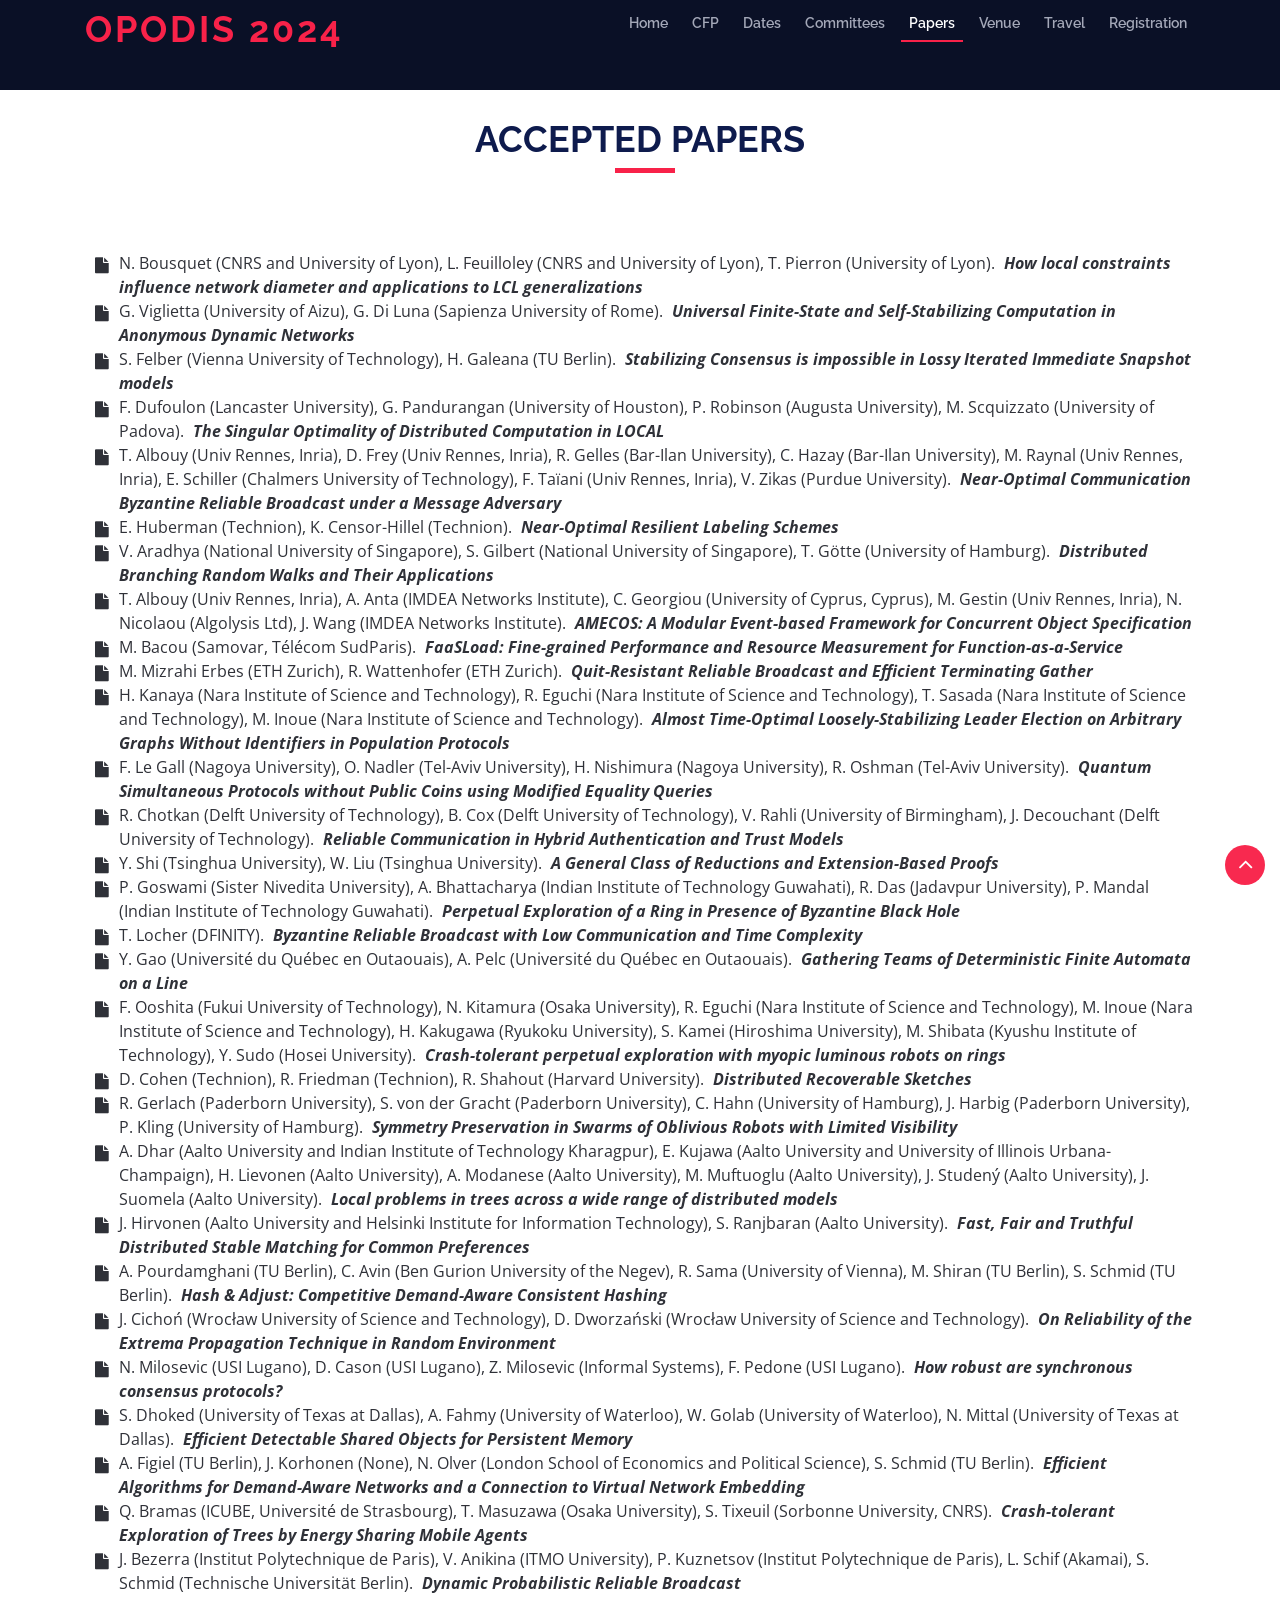
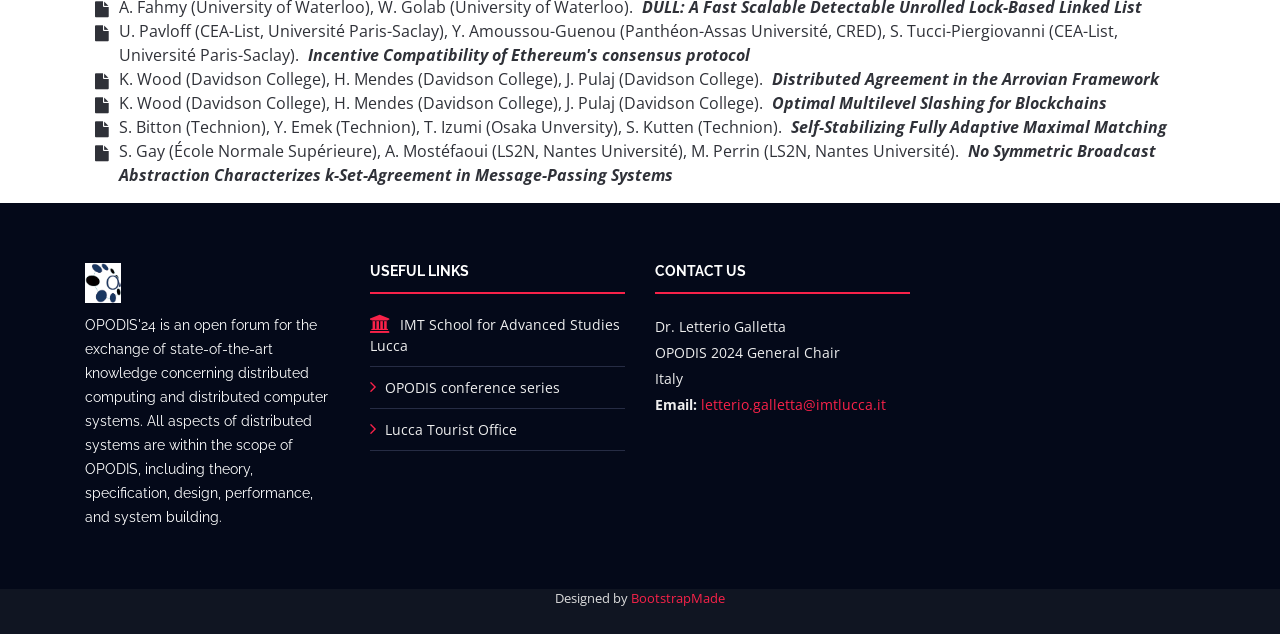
==== commit 19791b15: "highlight registration" ====
--- a/accepted-papers.html
+++ b/accepted-papers.html
@@ -97,15 +97,15 @@
           <span class="title"><strong>Stabilizing Consensus is impossible in Lossy Iterated Immediate Snapshot models</strong></span></li>
           <li><span class="fa-li"><i class="fa fa-file"></i></span>F. Dufoulon (Lancaster University), G. Pandurangan (University of Houston), P. Robinson (Augusta University), M. Scquizzato (University of Padova).
           <span class="title"><strong>The Singular Optimality of Distributed Computation in LOCAL</strong></span></li>
-          <li><span class="fa-li"><i class="fa fa-file"></i></span>T. Albouy (Univ Rennes, Inria), D. Frey (Univ Rennes, Inria), R. Gelles (Bar-Ilan University, Israel), C. Hazay (Bar-Ilan University, Israel), M. Raynal (Univ Rennes, Inria), E. Schiller (Chalmers University of Technology, Sweden), F. Taïani (Univ Rennes, Inria), V. Zikas (Purdue University, USA).
+          <li><span class="fa-li"><i class="fa fa-file"></i></span>T. Albouy (Univ Rennes, Inria), D. Frey (Univ Rennes, Inria), R. Gelles (Bar-Ilan University), C. Hazay (Bar-Ilan University), M. Raynal (Univ Rennes, Inria), E. Schiller (Chalmers University of Technology), F. Taïani (Univ Rennes, Inria), V. Zikas (Purdue University).
           <span class="title"><strong>Near-Optimal Communication Byzantine Reliable Broadcast under a Message Adversary</strong></span></li>
           <li><span class="fa-li"><i class="fa fa-file"></i></span>E. Huberman (Technion), K. Censor-Hillel (Technion).
           <span class="title"><strong>Near-Optimal Resilient Labeling Schemes</strong></span></li>
           <li><span class="fa-li"><i class="fa fa-file"></i></span>V. Aradhya (National University of Singapore), S. Gilbert (National University of Singapore), T. Götte (University of Hamburg).
           <span class="title"><strong>Distributed Branching Random Walks and Their Applications</strong></span></li>
-          <li><span class="fa-li"><i class="fa fa-file"></i></span>T. Albouy (Univ Rennes, Inria), A. Anta (IMDEA Networks Institute, Spain), C. Georgiou (University of Cyprus, Cyprus), M. Gestin (Univ Rennes, Inria), N. Nicolaou (Algolysis Ltd, Cyprus), J. Wang (IMDEA Networks Institute, Spain).
+          <li><span class="fa-li"><i class="fa fa-file"></i></span>T. Albouy (Univ Rennes, Inria), A. Anta (IMDEA Networks Institute), C. Georgiou (University of Cyprus, Cyprus), M. Gestin (Univ Rennes, Inria), N. Nicolaou (Algolysis Ltd), J. Wang (IMDEA Networks Institute).
           <span class="title"><strong>AMECOS: A Modular Event-based Framework for Concurrent Object Specification</strong></span></li>
-          <li><span class="fa-li"><i class="fa fa-file"></i></span>M. Bacou (Samovar, Télécom SudParis, IMT, IP Paris, Inria Saclay).
+          <li><span class="fa-li"><i class="fa fa-file"></i></span>M. Bacou (Samovar, Télécom SudParis).
           <span class="title"><strong>FaaSLoad: Fine-grained Performance and Resource Measurement for Function-as-a-Service</strong></span></li>
           <li><span class="fa-li"><i class="fa fa-file"></i></span>M. Mizrahi Erbes (ETH Zurich), R. Wattenhofer (ETH Zurich).
           <span class="title"><strong>Quit-Resistant Reliable Broadcast and Efficient Terminating Gather</strong></span></li>
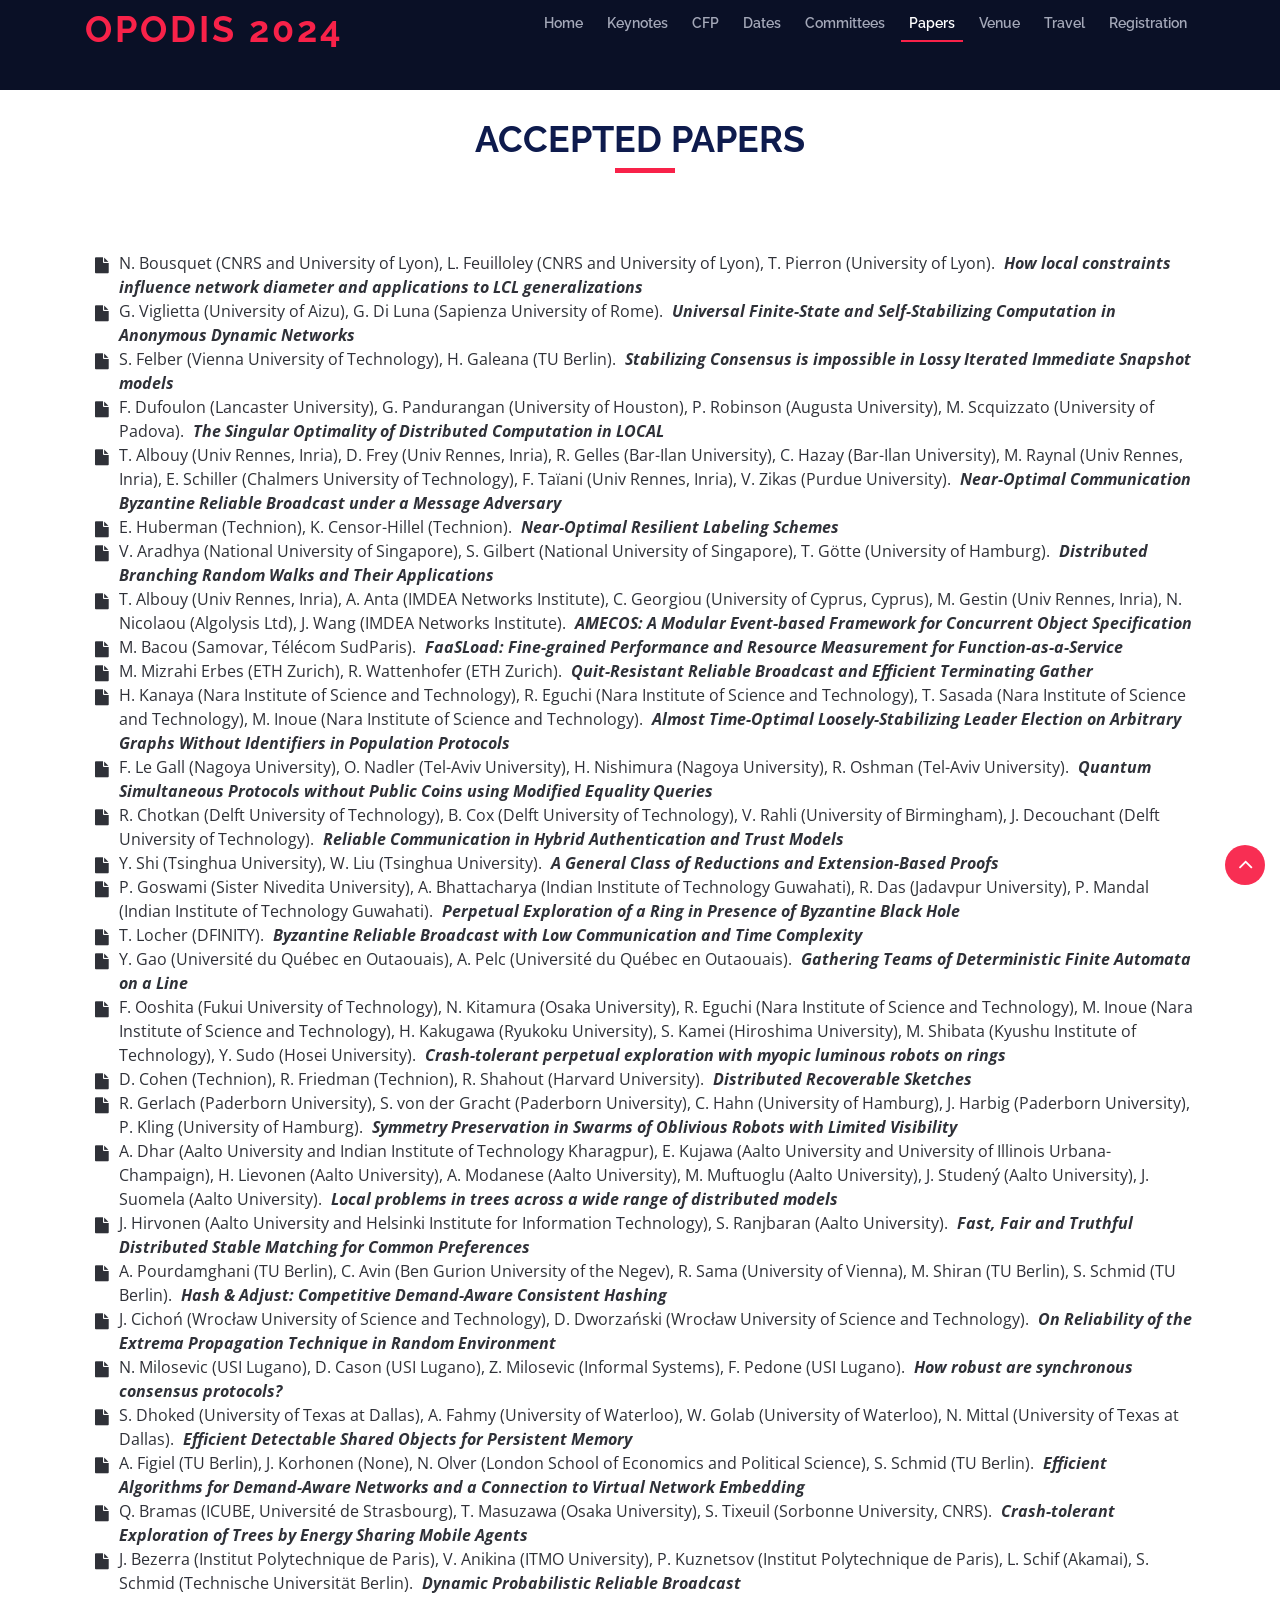
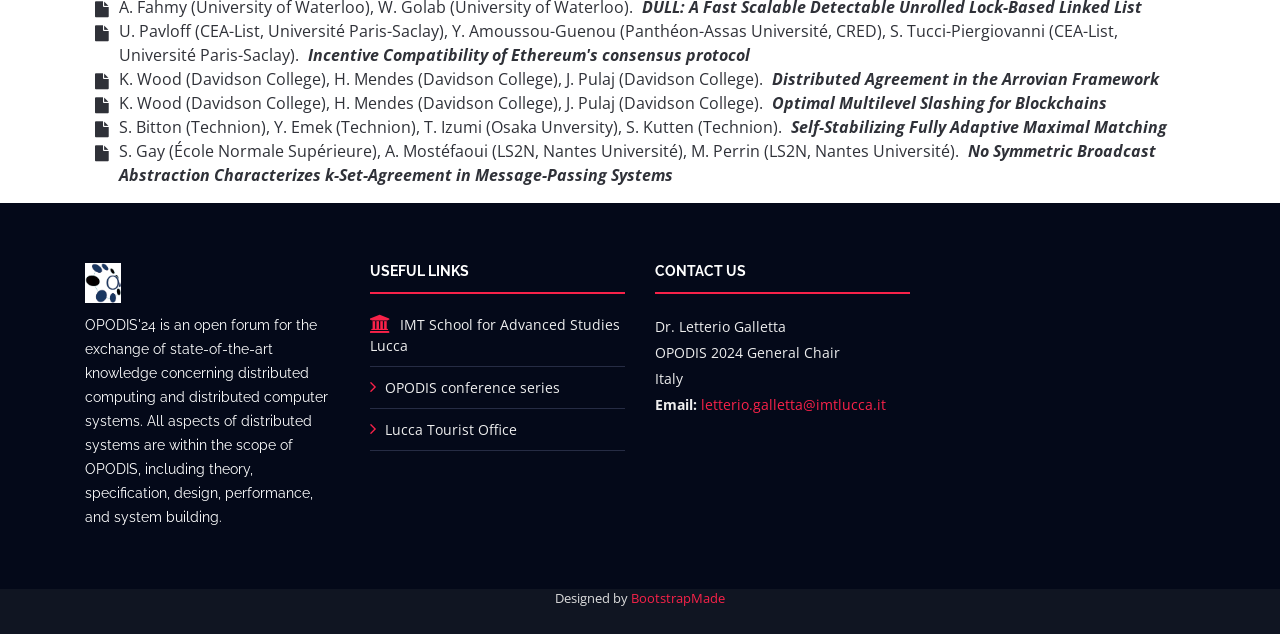
==== commit b2cfcc8c: "Update SC" ====
--- a/accepted-papers.html
+++ b/accepted-papers.html
@@ -53,8 +53,8 @@
       <nav id="nav-menu-container">
         <ul class="nav-menu">
           <li><a href="index.html#intro">Home</a></li>
-           <!--li><a href="index.html#about">About</a></li
-          <li><a href="index.html#speakers">Keynotes</a></li>-->
+           <!--li><a href="index.html#about">About</a></li-->
+          <li><a href="index.html#speakers">Keynotes</a></li>
           <li><a href="cfp.html">CFP</a></li>
           <li><a href="cfp.html#dates">Dates</a></li>
           <li><a href="index.html#committees">Committees</a></li>
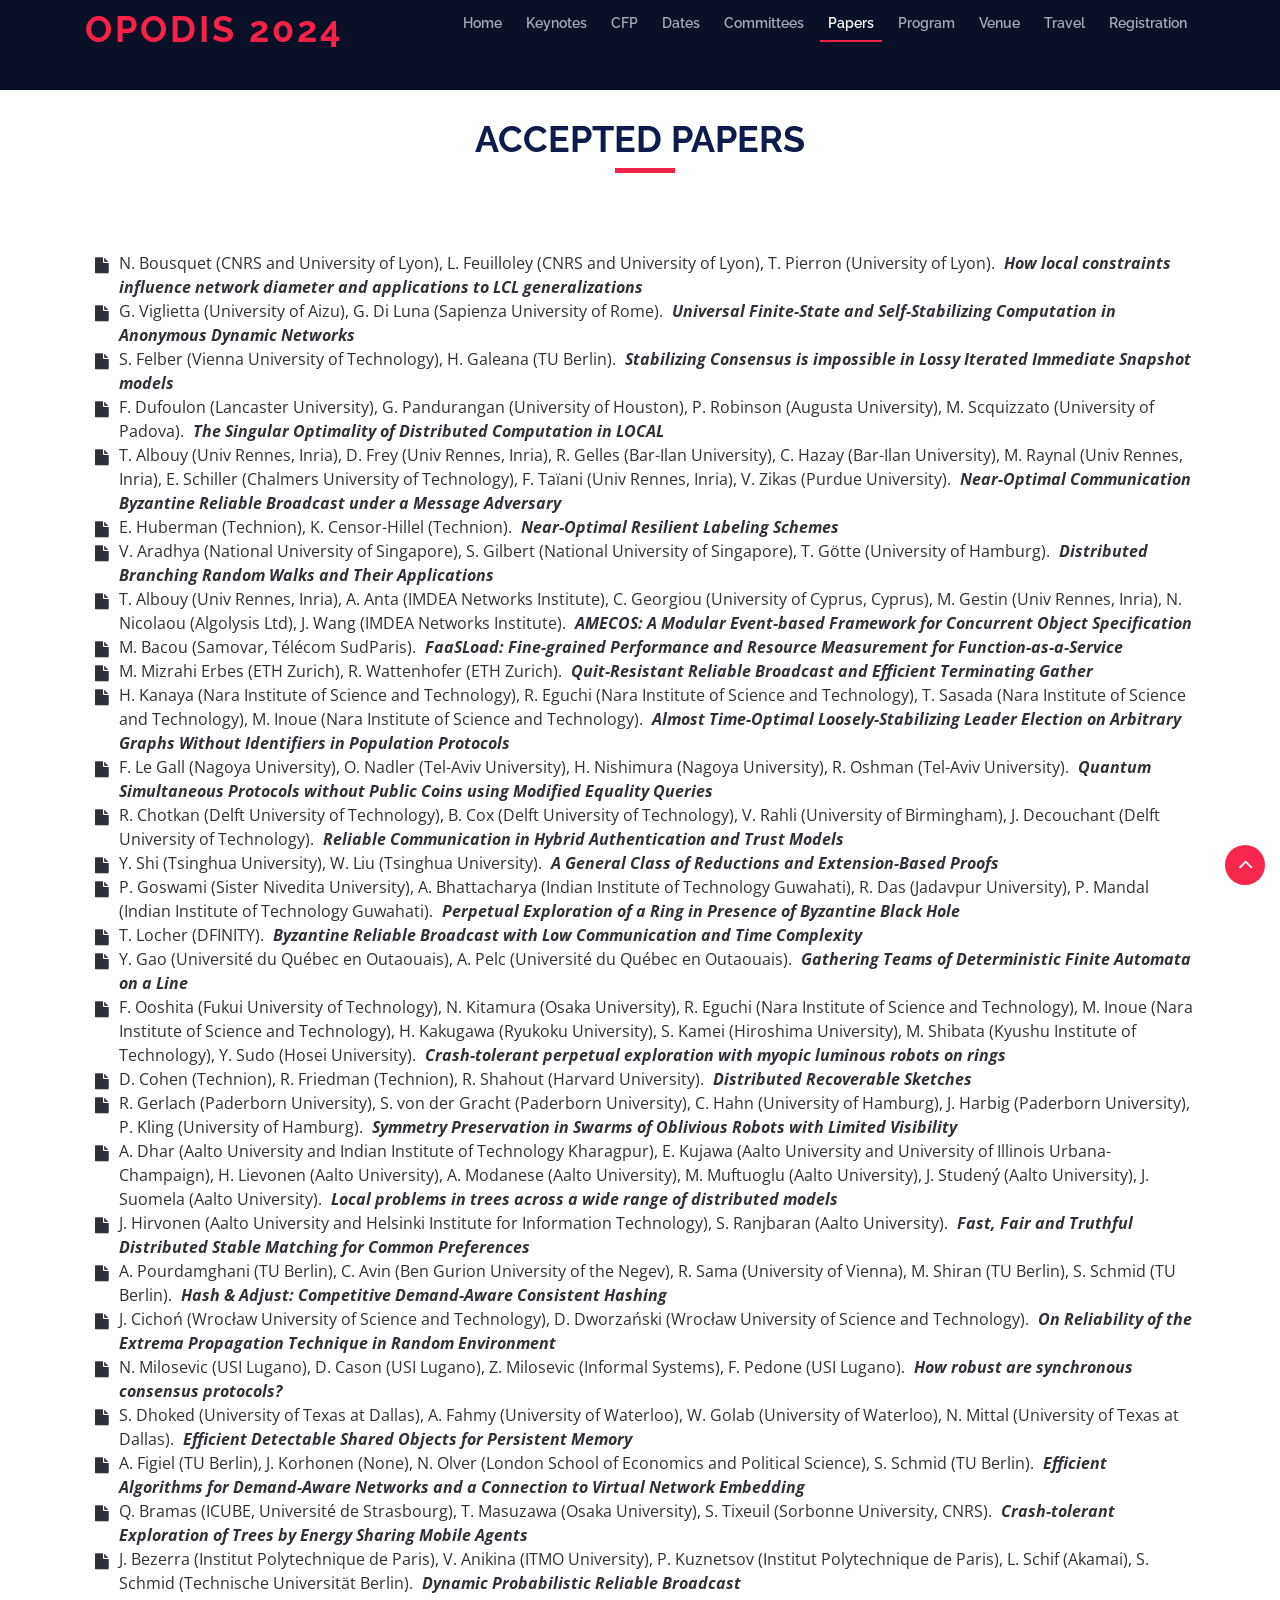
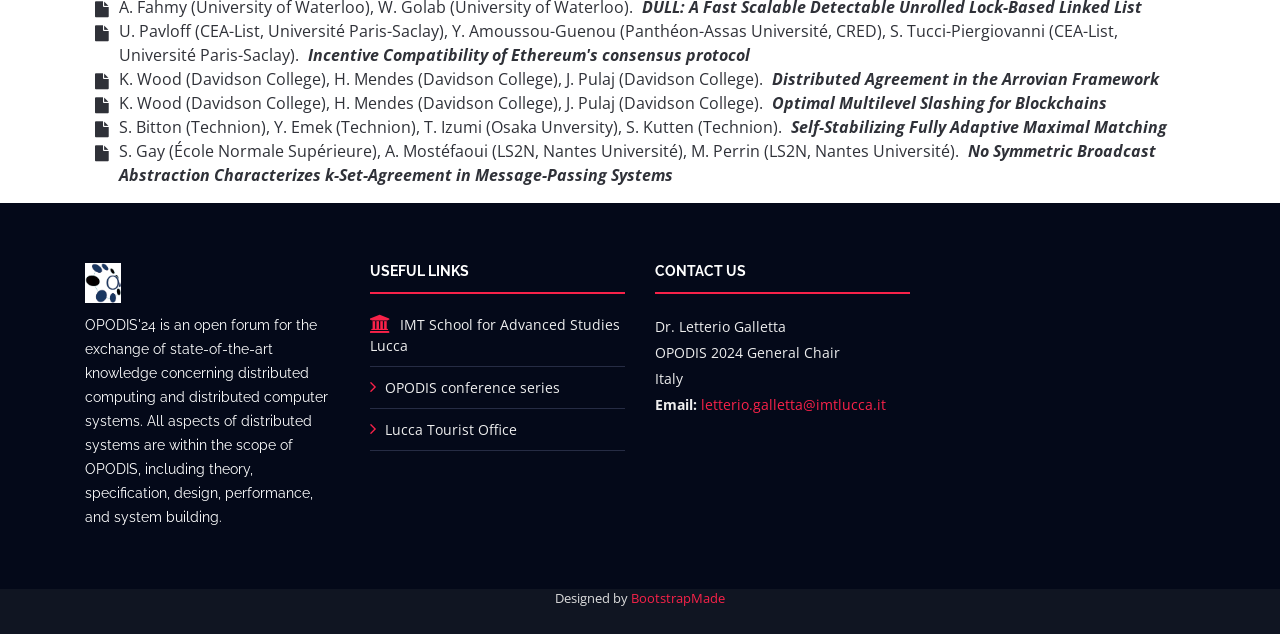
==== commit 085cb3b1: "added new info" ====
--- a/accepted-papers.html
+++ b/accepted-papers.html
@@ -59,6 +59,7 @@
           <li><a href="cfp.html#dates">Dates</a></li>
           <li><a href="index.html#committees">Committees</a></li>
           <li class="menu-active"><a href="accepted-papers.html">Papers</a></li>
+          <li><a href="program.html">Program</a></li>
           <!-- <li><a href="index.html#schedule">Program</a></li> -->
           <li><a href="index.html#venue">Venue</a></li> 
           <li><a href="index.html#travel">Travel</a></li>
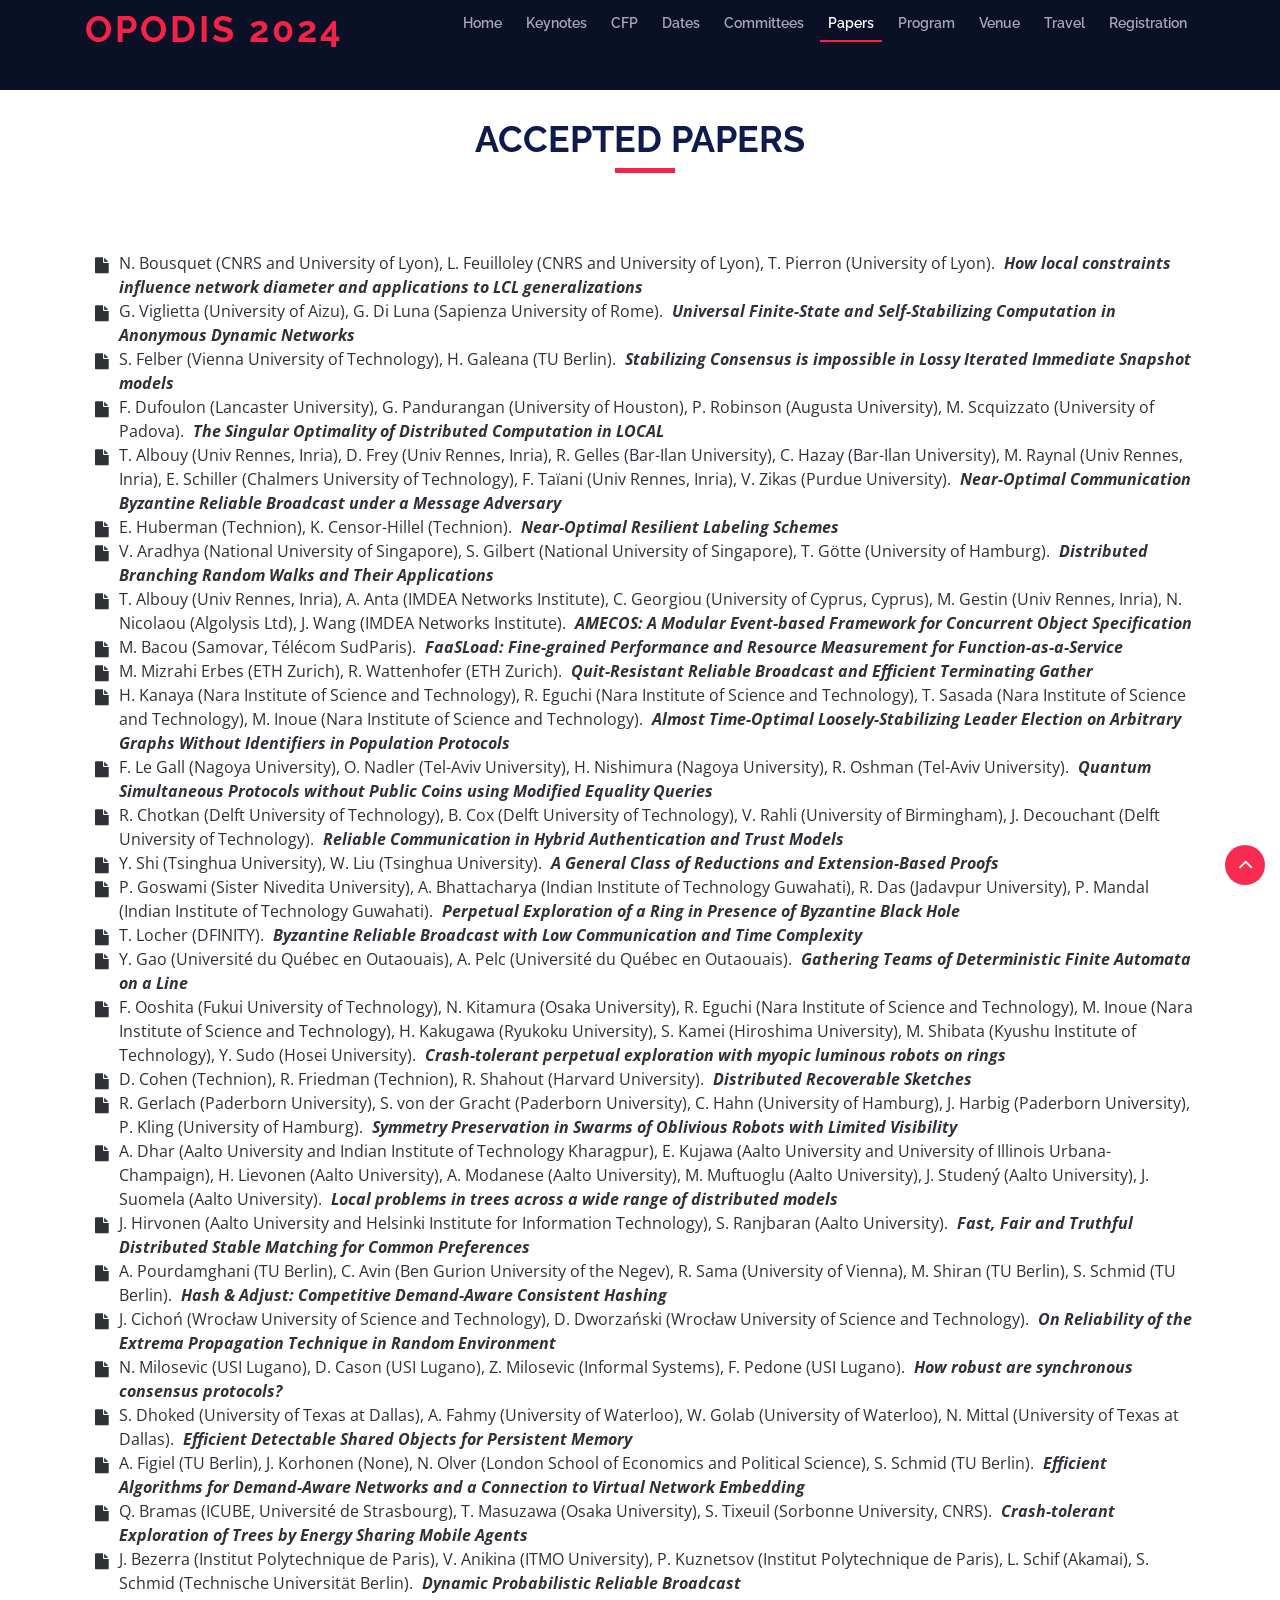
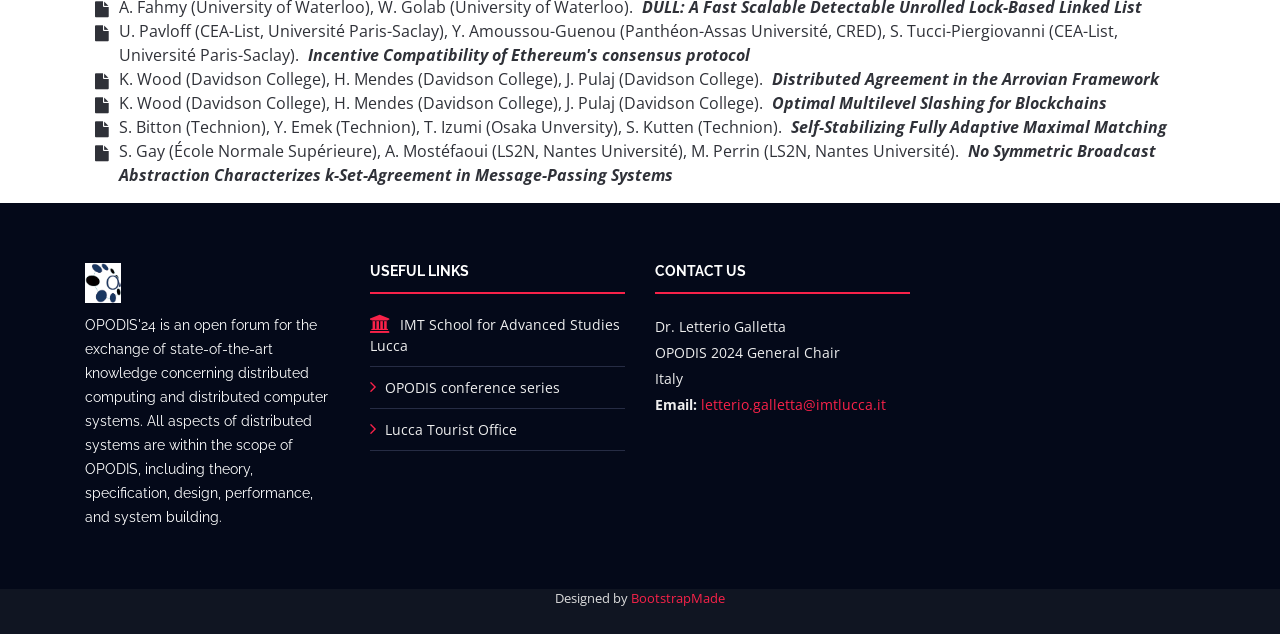
==== commit fccd9a41: "Add link to program" ====
--- a/accepted-papers.html
+++ b/accepted-papers.html
@@ -59,8 +59,7 @@
           <li><a href="cfp.html#dates">Dates</a></li>
           <li><a href="index.html#committees">Committees</a></li>
           <li class="menu-active"><a href="accepted-papers.html">Papers</a></li>
-          <li><a href="program.html">Program</a></li>
-          <!-- <li><a href="index.html#schedule">Program</a></li> -->
+          <li><a href="program.html">Program</a></li> 
           <li><a href="index.html#venue">Venue</a></li> 
           <li><a href="index.html#travel">Travel</a></li>
           <!-- <li><a href="index.html#hotels">Hotels</a></li> -->
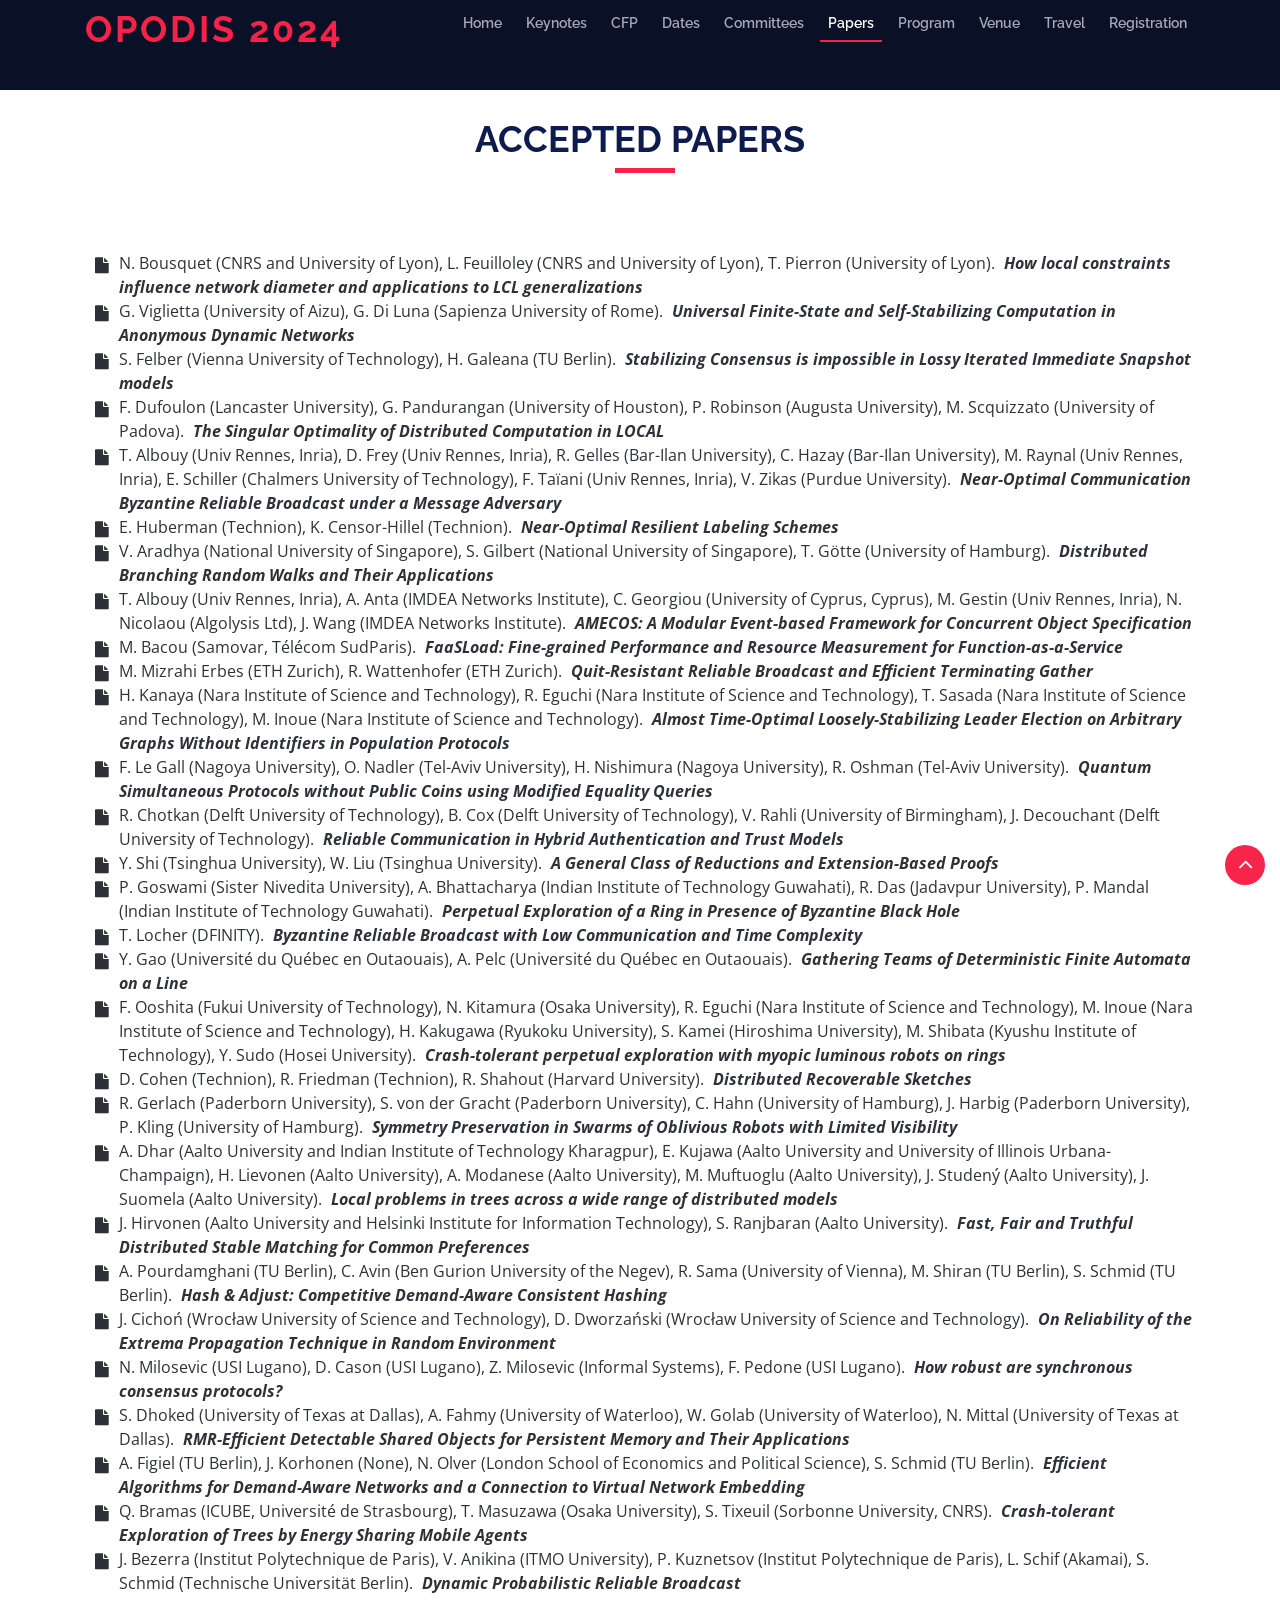
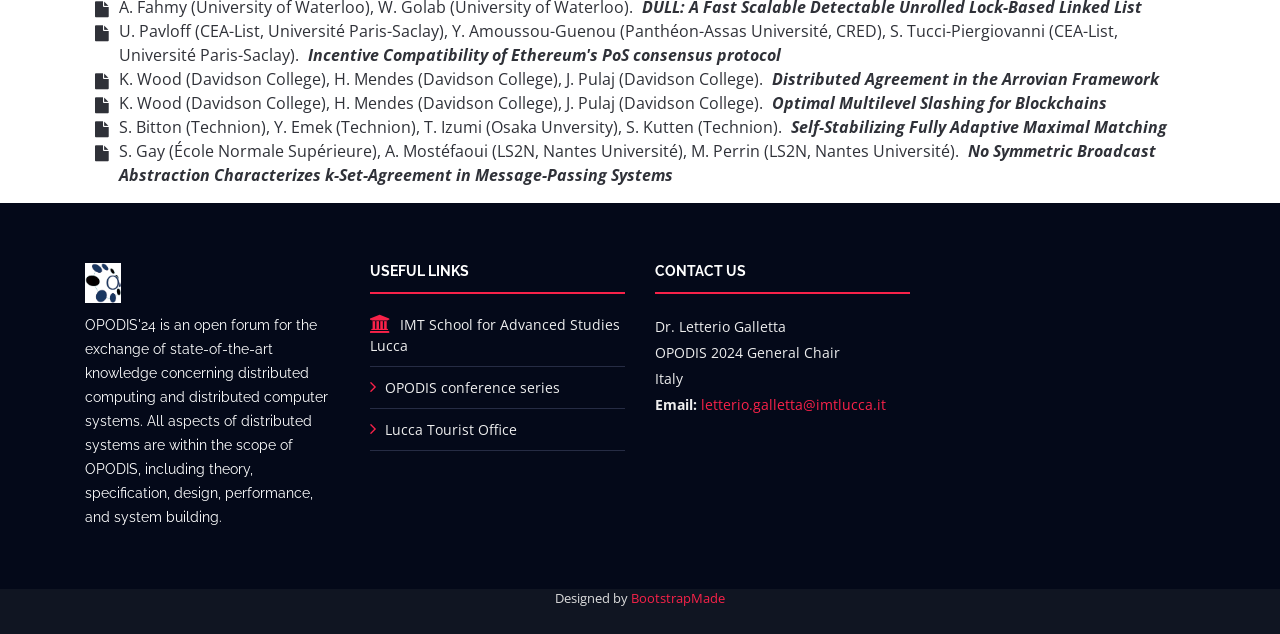
==== commit f5c65a49: "small fixes" ====
--- a/accepted-papers.html
+++ b/accepted-papers.html
@@ -140,7 +140,7 @@
           <li><span class="fa-li"><i class="fa fa-file"></i></span>N. Milosevic (USI Lugano), D. Cason (USI Lugano), Z. Milosevic (Informal Systems), F. Pedone (USI Lugano).
           <span class="title"><strong>How robust are synchronous consensus protocols?</strong></span></li>
           <li><span class="fa-li"><i class="fa fa-file"></i></span>S. Dhoked (University of Texas at Dallas), A. Fahmy (University of Waterloo), W. Golab (University of Waterloo), N. Mittal (University of Texas at Dallas).
-          <span class="title"><strong>Efficient Detectable Shared Objects for Persistent Memory</strong></span></li>
+          <span class="title"><strong>RMR-Efficient Detectable Shared Objects for Persistent Memory and Their Applications</strong></span></li>
           <li><span class="fa-li"><i class="fa fa-file"></i></span>A. Figiel (TU Berlin), J. Korhonen (None), N. Olver (London School of Economics and Political Science), S. Schmid (TU Berlin).
           <span class="title"><strong>Efficient Algorithms for Demand-Aware Networks and a Connection to Virtual Network Embedding</strong></span></li>
           <li><span class="fa-li"><i class="fa fa-file"></i></span>Q. Bramas (ICUBE, Université de Strasbourg), T. Masuzawa (Osaka University), S. Tixeuil (Sorbonne University, CNRS).
@@ -150,7 +150,7 @@
           <li><span class="fa-li"><i class="fa fa-file"></i></span>A. Fahmy (University of Waterloo), W. Golab (University of Waterloo).
           <span class="title"><strong>DULL: A Fast Scalable Detectable Unrolled Lock-Based Linked List</strong></span></li>
           <li><span class="fa-li"><i class="fa fa-file"></i></span>U. Pavloff (CEA-List, Université Paris-Saclay), Y. Amoussou-Guenou (Panthéon-Assas Université, CRED), S. Tucci-Piergiovanni (CEA-List, Université Paris-Saclay).
-          <span class="title"><strong>Incentive Compatibility of Ethereum's consensus protocol</strong></span></li>
+          <span class="title"><strong>Incentive Compatibility of Ethereum's PoS consensus protocol</strong></span></li>
           <li><span class="fa-li"><i class="fa fa-file"></i></span>K. Wood (Davidson College), H. Mendes (Davidson College), J. Pulaj (Davidson College).
           <span class="title"><strong>Distributed Agreement in the Arrovian Framework</strong></span></li>
           <li><span class="fa-li"><i class="fa fa-file"></i></span>K. Wood (Davidson College), H. Mendes (Davidson College), J. Pulaj (Davidson College).
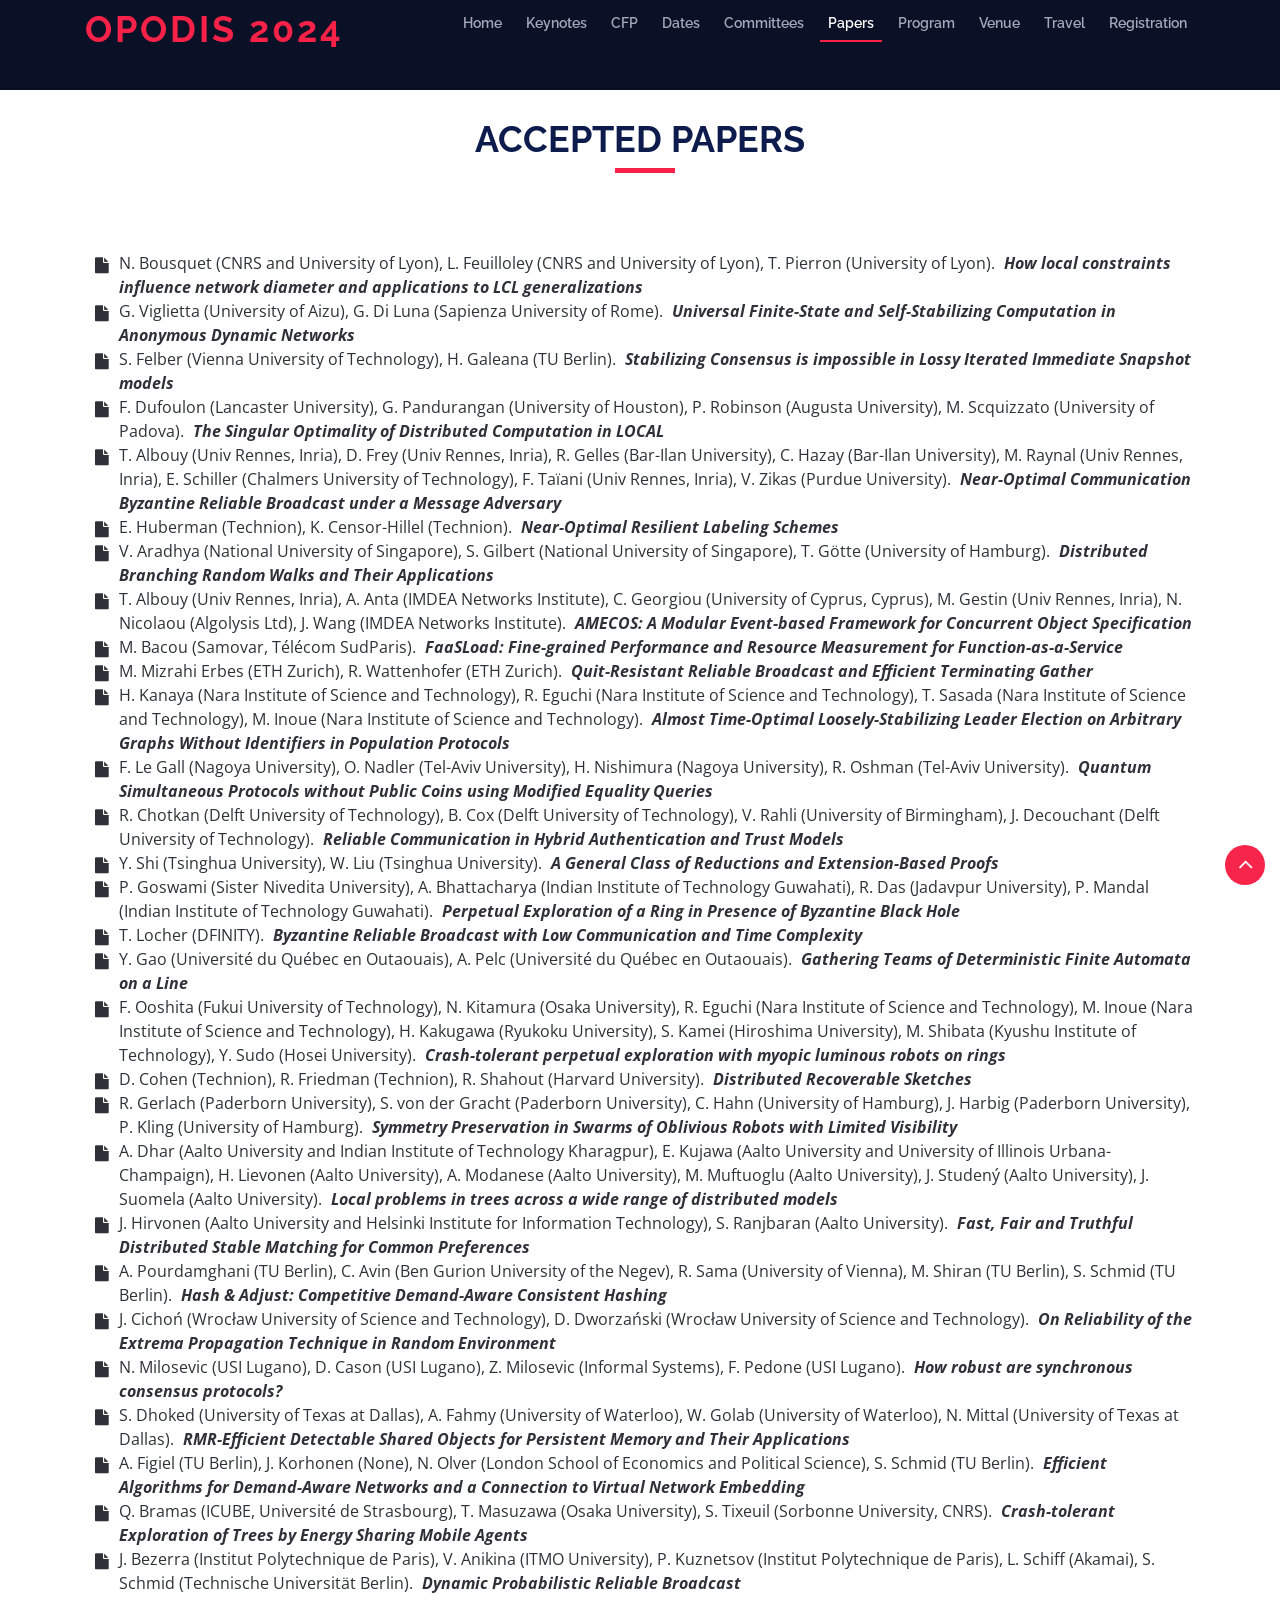
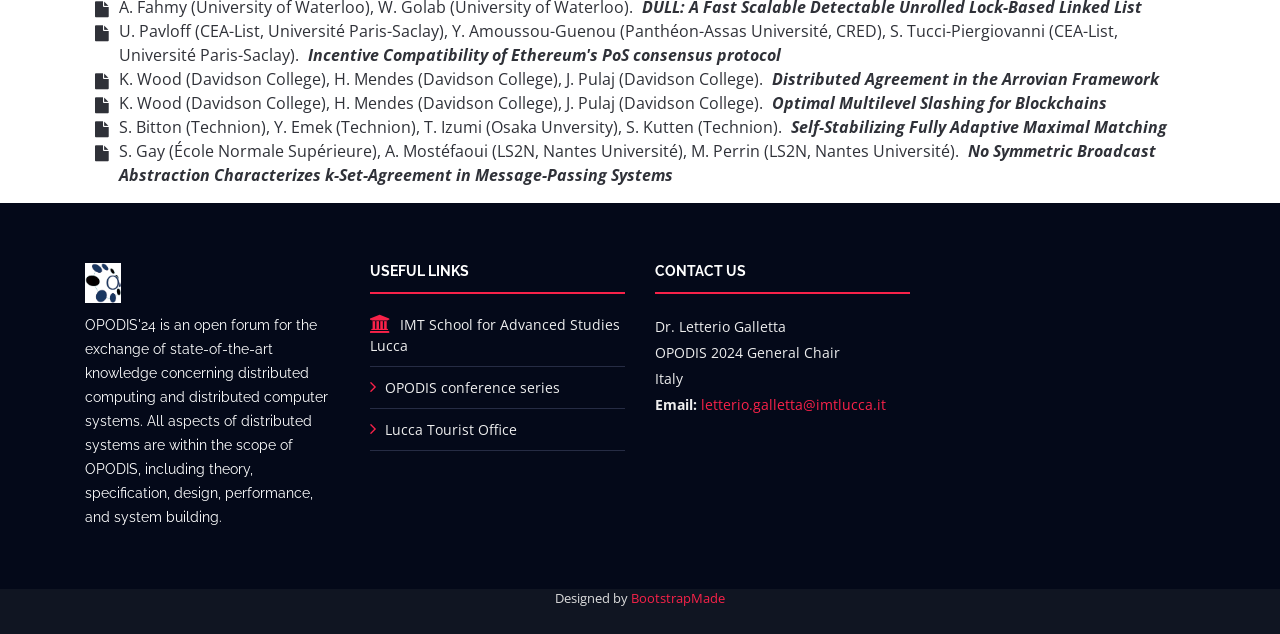
==== commit f01ac5ab: "Fix Liron Schiff surname" ====
--- a/accepted-papers.html
+++ b/accepted-papers.html
@@ -145,7 +145,7 @@
           <span class="title"><strong>Efficient Algorithms for Demand-Aware Networks and a Connection to Virtual Network Embedding</strong></span></li>
           <li><span class="fa-li"><i class="fa fa-file"></i></span>Q. Bramas (ICUBE, Université de Strasbourg), T. Masuzawa (Osaka University), S. Tixeuil (Sorbonne University, CNRS).
             <span class="title"><strong>Crash-tolerant Exploration of Trees by Energy Sharing Mobile Agents</strong></span></li>
-          <li><span class="fa-li"><i class="fa fa-file"></i></span>J. Bezerra (Institut Polytechnique de Paris), V. Anikina (ITMO University), P. Kuznetsov (Institut Polytechnique de Paris), L. Schif (Akamai), S. Schmid (Technische Universität Berlin).
+          <li><span class="fa-li"><i class="fa fa-file"></i></span>J. Bezerra (Institut Polytechnique de Paris), V. Anikina (ITMO University), P. Kuznetsov (Institut Polytechnique de Paris), L. Schiff (Akamai), S. Schmid (Technische Universität Berlin).
           <span class="title"><strong>Dynamic Probabilistic Reliable Broadcast</strong></span></li>
           <li><span class="fa-li"><i class="fa fa-file"></i></span>A. Fahmy (University of Waterloo), W. Golab (University of Waterloo).
           <span class="title"><strong>DULL: A Fast Scalable Detectable Unrolled Lock-Based Linked List</strong></span></li>
